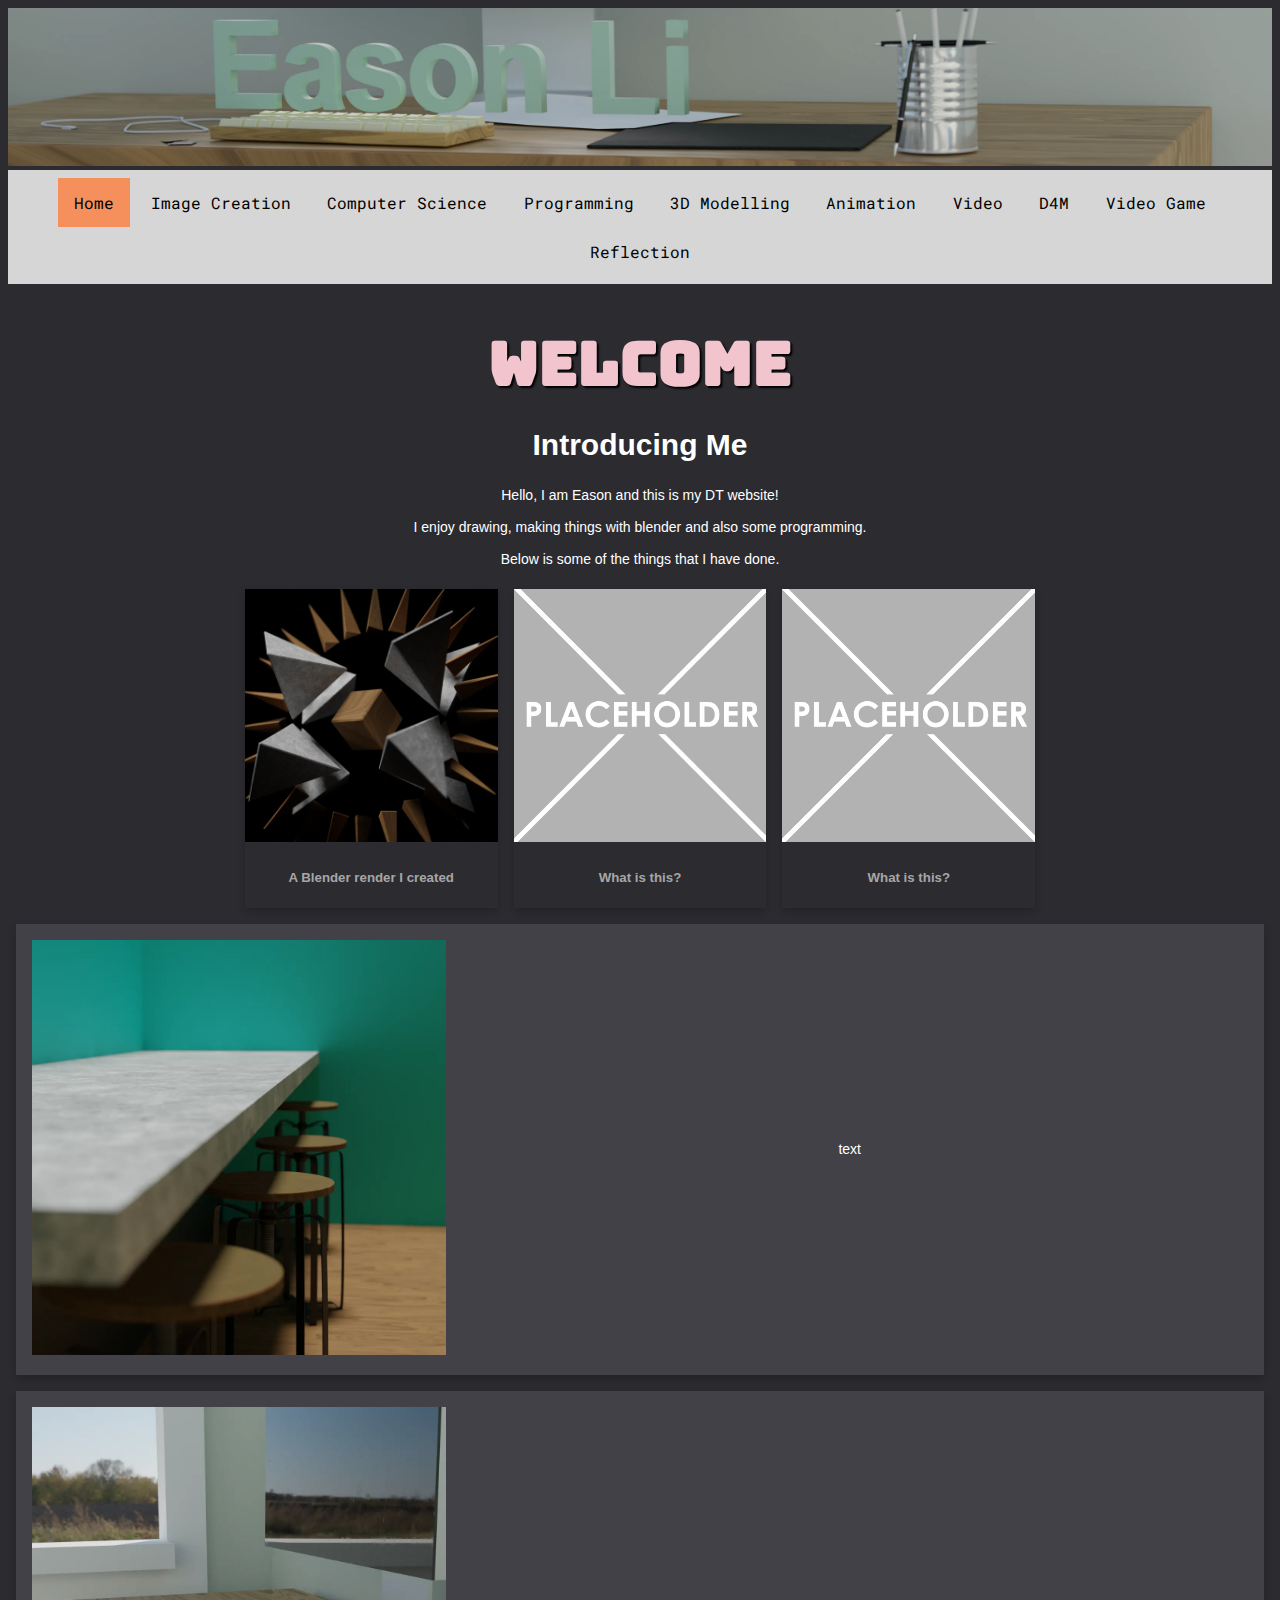
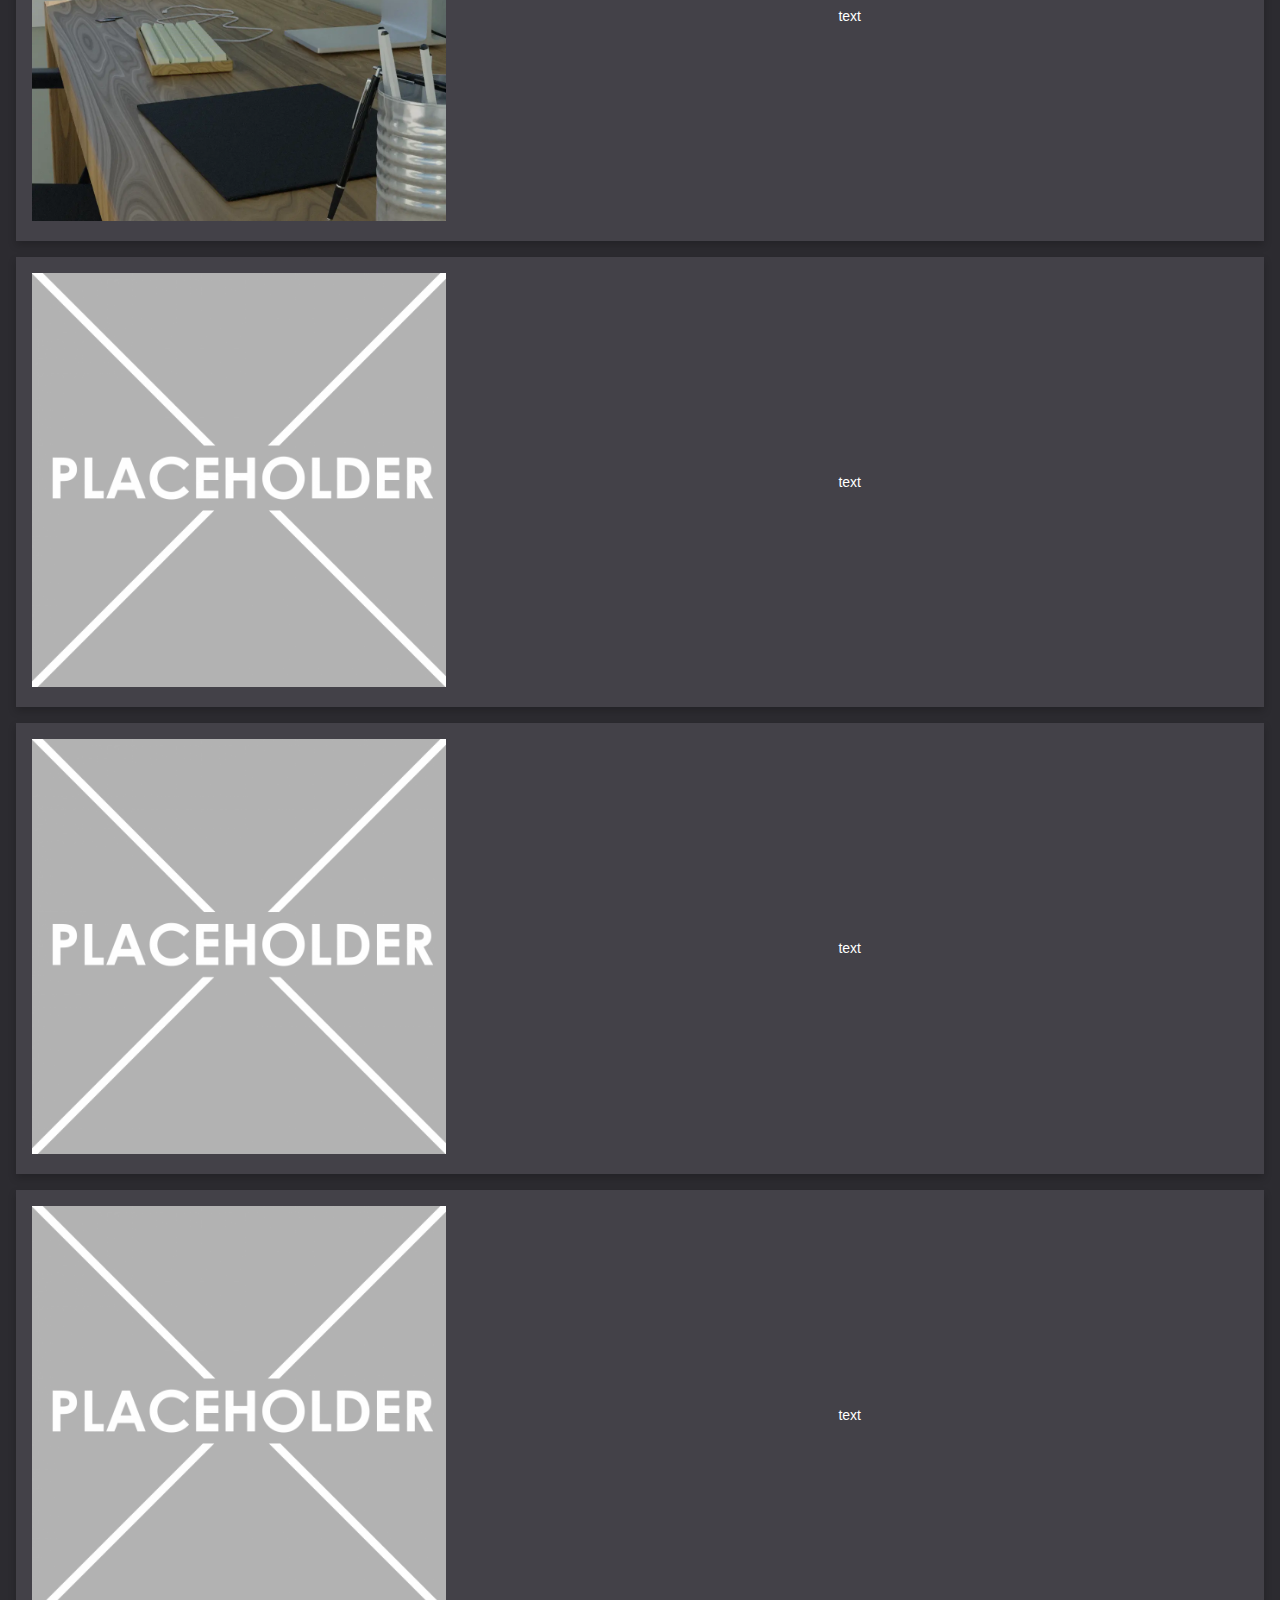
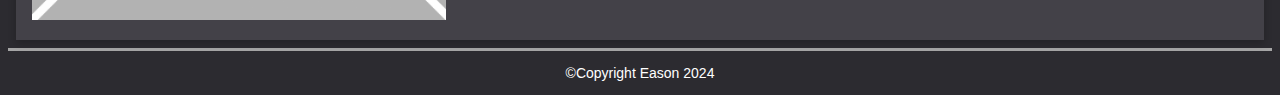
==== index.html @ d65172f3 "added images" ====
<!DOCTYPE html>
<html>
  <head>
    <meta charset="utf-8">
    <meta name="viewport" content="width=device-width">
    <title>I was told to change this on every page</title>
    <link href="css/style.css" rel="stylesheet" type="text/css" />
    <!-- The relates to the Google Font used in h1 -->
    <link href='https://fonts.googleapis.com/css?family=Bungee' rel='stylesheet'>
    <link href='https://fonts.googleapis.com/css2?family=Roboto Mono' rel='stylesheet'>
    <div class="header">
      <img src="images/index/index_header.webp" alt="Header Image">
    </div>
  </head>
  <div class="wrapper">
    <body>
      <!-- The Nav Bar goes here -->
      <nav>
        <ul>
          <li id='active'><a href="index.html">Home</a></li>
          <li><a href="imagecreation.html">Image Creation</a></li>
          <li><a href="computerscience.html">Computer Science</a></li>
          <li><a href="programming.html">Programming</a></li>
          <li><a href="3dmodelling.html">3D Modelling</a></li>
          <li><a href="animation.html">Animation</a></li>
          <li><a href="videoaudio.html">Video</a></li>
          <li><a href="designformanufacturing.html">D4M</a></li>
          <li><a href="videogame.html">Video Game</a></li>
          <li><a href="reflection.html">Reflection</a></li>
        </ul>
    </nav>
    <main>
      <!-- page heading- add name here! -->
      <h1>Welcome</h1>
      <h2>Introducing Me</h2>
      <!-- now the Information text box-->
      <div class=information>
        <p>
            Hello, I am Eason and this is my DT website! 
            <br><br>
            I enjoy drawing, making things with blender and also some programming.
          <br><br>
          Below is some of the things that I have done.
        </p>  
      </div>   
      
      <!-- the 3 pictures below the text -->
      
      <div class='container'>
        <div class='item'>
          <a href="images/index/display3.webp" target="_blank">
            <img src="images/index/display3.webp" alt="A blender render of some triangles of wood" >
          </a>
          <div class='item-info'>
            <h5>A Blender render I created</h5>
          </div>       
        </div> 

        <div class='item'>
          <a href="images/placeholder.png" target="_blank">
            <img src="images/placeholder.png" alt="change me" >
          </a>
          <div class='item-info'>
            <h5>What is this?</h5>
          </div>       
        </div> 

        <div class='item'>
          <a href="images/placeholder.png" target="_blank">
            <img src="images/placeholder.png" alt="change me" >
          </a>
          <div class='item-info'>
            <h5>What is this?</h5>
          </div>       
        </div> 
      </div>
      
      <!-- the large rectangle things with pictures yea -->
      
      <div class='container-home'>
        <div class='item-home'>
          <div class='image-home'>
            <a href="images/index/display1.webp" target="_blank">
              <img src="images/index/display1.webp" alt="change me" >
            </a>
          </div>
          <div class='text-home'>
            <p>text</p>
          </div>
        </div> 

        <div class='item-home'>
          <div>
            <a href="images/index/display2.webp" target="_blank">
              <img src="images/index/display2.webp" alt="change me" >
            </a>
          </div>
          <div class='text-home'>
            <p>text</p>
          </div>
        </div> 

        <div class='item-home'>
          <div>
            <a href="images/placeholder.png" target="_blank">
              <img src="images/placeholder.png" alt="change me" >
            </a>
          </div>
          <div class='text-home'>
            <p>text</p>
          </div>
        </div> 

        <div class='item-home'>
          <div>
            <a href="images/placeholder.png" target="_blank">
              <img src="images/placeholder.png" alt="change me" >
            </a>
          </div>
          <div class='text-home'>
            <p>text</p>
          </div>
        </div> 

        <div class='item-home'>
          <div>
            <a href="images/placeholder.png" target="_blank">
              <img src="images/placeholder.png" alt="change me" >
            </a>
          </div>
          <div class='text-home'>
            <p>text</p>
          </div>
        </div> 

      </div>
    </main>  
    <footer>
      <p>&#169;Copyright Eason 2024</p>
    </footer>
  </body>
</html>
---- css/style.css ----
/* global styling*/
html {
  font-family: roboto, Helvetica, sans-serif;
  margin: 0rem 0rem;
  background-color: #2C2B30;
}

/* Banner image*/
.header {
  width: 100%;
  background-size: cover;
  max-width: 150rem;
  margin-left: auto;
  margin-right: auto;
}

.header img {
  width: 100%;
}

/*the navbar styling goes here*/
/* nav bar */
nav ul {
  list-style-type: none;
  margin: 0;
  padding: 0.5rem;
  overflow: hidden;
  background: #D6D6D6;
  text-align: center;
}
nav {
  position: sticky;
  top: 0;
}

/* how the list of pages sits */
nav ul li {
  display: inline-block;
  font-size: 1rem;
  font-family: roboto mono;
}

/* the nav text */
nav li a {
  display: block;
  color: black;
  text-align: center;
  padding: 14px 16px;
  text-decoration: none;
}

nav li:hover {
  background: linear-gradient(to bottom, #f58f5c, rgba(0, 0, 0, 0));
}

nav #active {
  background: #f58f5c;
}


/* Styling for the main section*/
/* This is the line between the main section and footer */
main {
  border-bottom: 3px solid;
  color: #a6a6a6;
  max-width: 80rem;
  margin-left: auto;
  margin-right: auto;
}

/* H1 uses a google font. Check out https://www.w3schools.com/howto/howto_google_fonts.asp to change - also see line 9 in your html page*/
h1 {
  color: #f2c4ce;
  font-family: 'Bungee';
  font-size: 60px;
  text-align: center;
  margin-bottom: 1rem;
  text-shadow: 2px 2px 2px #000000;;
}

h2 {
  color: white;
  font-size: 30px;
  text-align: center;
}

p {
  color: white;
  font-size: 14px;
  text-align: center;
}

/* Styling for the image container and the items inside it */
.container {
  display: flex;
  flex-wrap: wrap;
  align-items: center;
  justify-content: center;
}

.container-home {
  display: flex;
  flex-wrap: wrap;
  align-items: center;
  justify-content: center;
  margin-top: 3fr;
}

/*Items for all the screenshots and pictures of your stuff*/
.item {
  box-shadow: 0 4px 8px 0 rgba(0, 0, 0, 0.2);
  width: 20%;
  min-width: 8rem;
  margin: 0.5rem;
}

.item-info {
  padding: 0.1rem;
  text-align: center;
}

.item img {
  width: 100%;
}

.item-home {
  box-shadow: 0 4px 8px 0 rgba(0, 0, 0, 0.2);
  width: 100%;
  min-width: 8rem;
  margin: 0.5rem;
  display: grid;
  align-items: center;
  grid-template-columns: 0.5fr 1fr;
  column-gap: 5px;
  background-color: #434148;
}

.item-info-home {
  padding: 0.1rem;
  text-align: center;
}

.item-home img {
  width: 100%;
  margin: 1rem;
  max-width: 40rem;
}
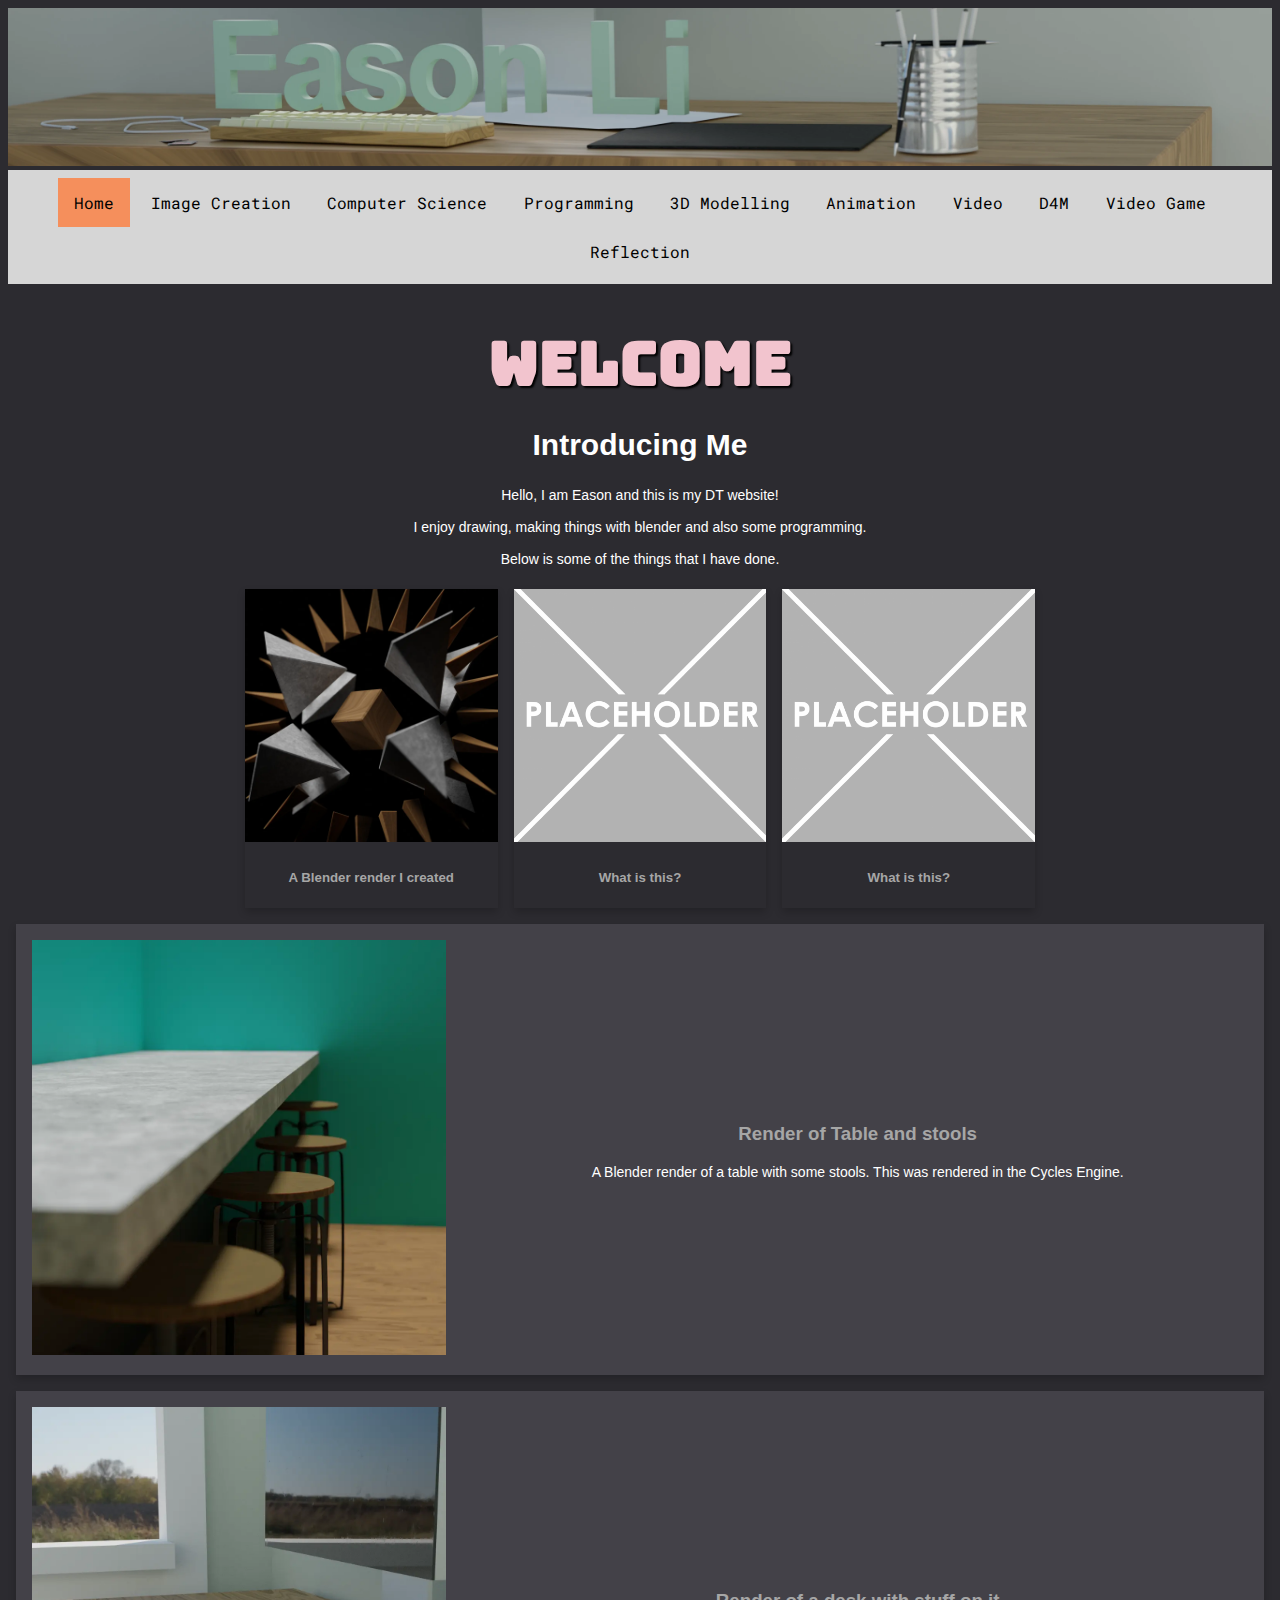
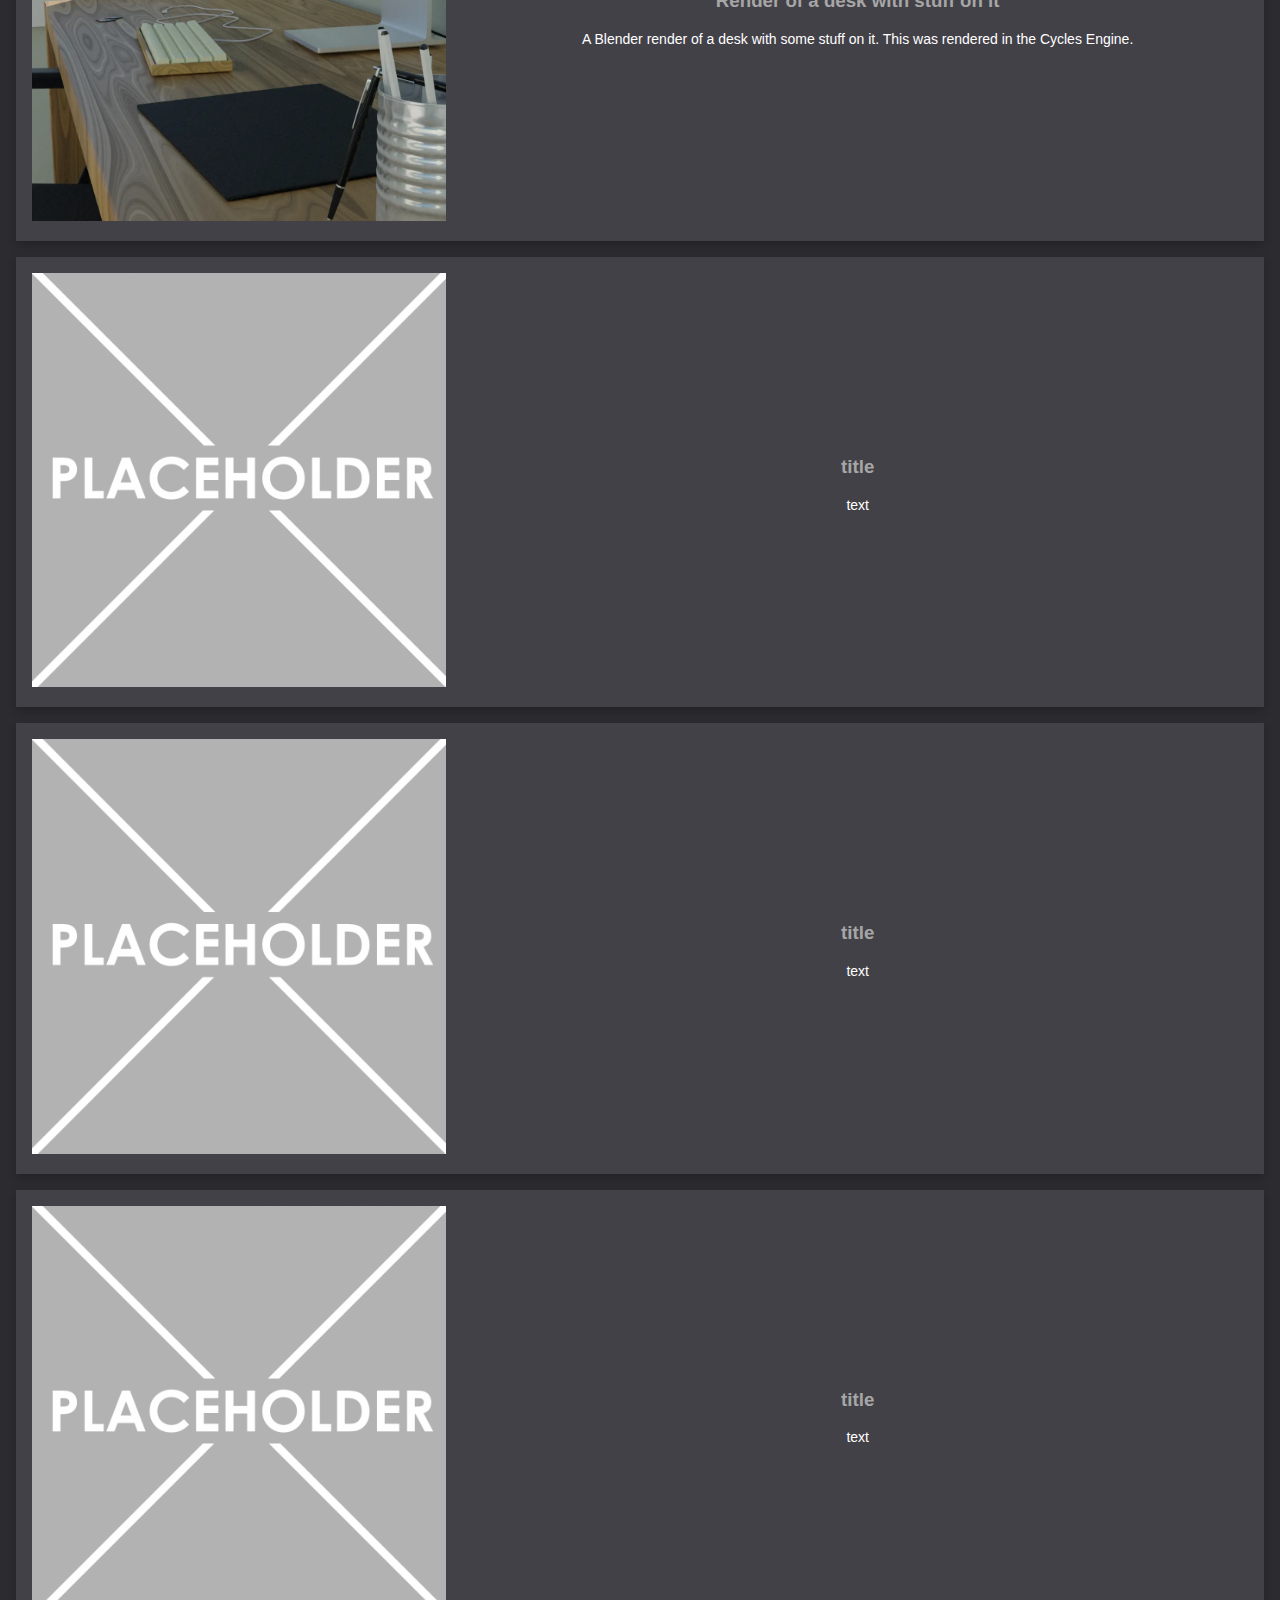
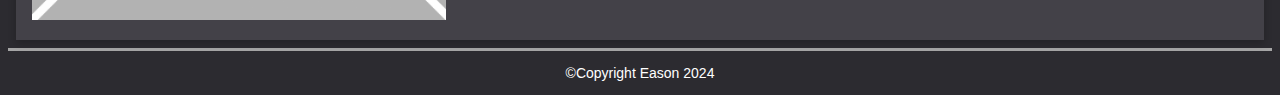
==== commit ff3a7e29: "aadded more images and formatted imagecreation.html" ====
--- a/index.html
+++ b/index.html
@@ -77,58 +77,63 @@
       
       <!-- the large rectangle things with pictures yea -->
       
-      <div class='container-home'>
-        <div class='item-home'>
-          <div class='image-home'>
+      <div class='container-wide'>
+        <div class='item-wide'>
+          <div>
             <a href="images/index/display1.webp" target="_blank">
-              <img src="images/index/display1.webp" alt="change me" >
+              <img src="images/index/display1.webp" alt="A Blender Render of a table with benches" >
             </a>
           </div>
-          <div class='text-home'>
-            <p>text</p>
+          <div class='item-wide-text'>
+            <h3>Render of Table and stools</h3>
+            <p>A Blender render of a table with some stools. This was rendered in the Cycles Engine.</p>
           </div>
         </div> 
 
-        <div class='item-home'>
+        <div class='item-wide'>
           <div>
             <a href="images/index/display2.webp" target="_blank">
               <img src="images/index/display2.webp" alt="change me" >
             </a>
           </div>
-          <div class='text-home'>
-            <p>text</p>
+          <div class='item-wide-text'>
+            <h3>Render of a desk with stuff on it</h3>
+            <p>A Blender render of a desk with some stuff on it. This was rendered in the Cycles Engine.</p>
           </div>
         </div> 
 
-        <div class='item-home'>
+        <div class='item-wide'>
           <div>
             <a href="images/placeholder.png" target="_blank">
               <img src="images/placeholder.png" alt="change me" >
             </a>
           </div>
-          <div class='text-home'>
+          <div class='item-wide-text'>
+            <h3>title</h3>
             <p>text</p>
           </div>
         </div> 
 
-        <div class='item-home'>
+        <div class='item-wide'>
           <div>
             <a href="images/placeholder.png" target="_blank">
               <img src="images/placeholder.png" alt="change me" >
             </a>
           </div>
-          <div class='text-home'>
+          <div class='item-wide-text'>
+            <h3>title</h3>
             <p>text</p>
           </div>
         </div> 
 
-        <div class='item-home'>
+        <div class='item-wide'>
           <div>
             <a href="images/placeholder.png" target="_blank">
               <img src="images/placeholder.png" alt="change me" >
             </a>
           </div>
-          <div class='text-home'>
+          <div class='item-wide-text'>
+            <h3>title</h3>
             <p>text</p>
           </div>
         </div> 
--- a/css/style.css
+++ b/css/style.css
@@ -98,7 +98,7 @@
   justify-content: center;
 }
 
-.container-home {
+.container-wide {
   display: flex;
   flex-wrap: wrap;
   align-items: center;
@@ -123,7 +123,7 @@
   width: 100%;
 }
 
-.item-home {
+.item-wide {
   box-shadow: 0 4px 8px 0 rgba(0, 0, 0, 0.2);
   width: 100%;
   min-width: 8rem;
@@ -135,12 +135,13 @@
   background-color: #434148;
 }
 
-.item-info-home {
+.item-wide-text {
   padding: 0.1rem;
+  margin-left: 1rem;
   text-align: center;
 }
 
-.item-home img {
+.item-wide img {
   width: 100%;
   margin: 1rem;
   max-width: 40rem;
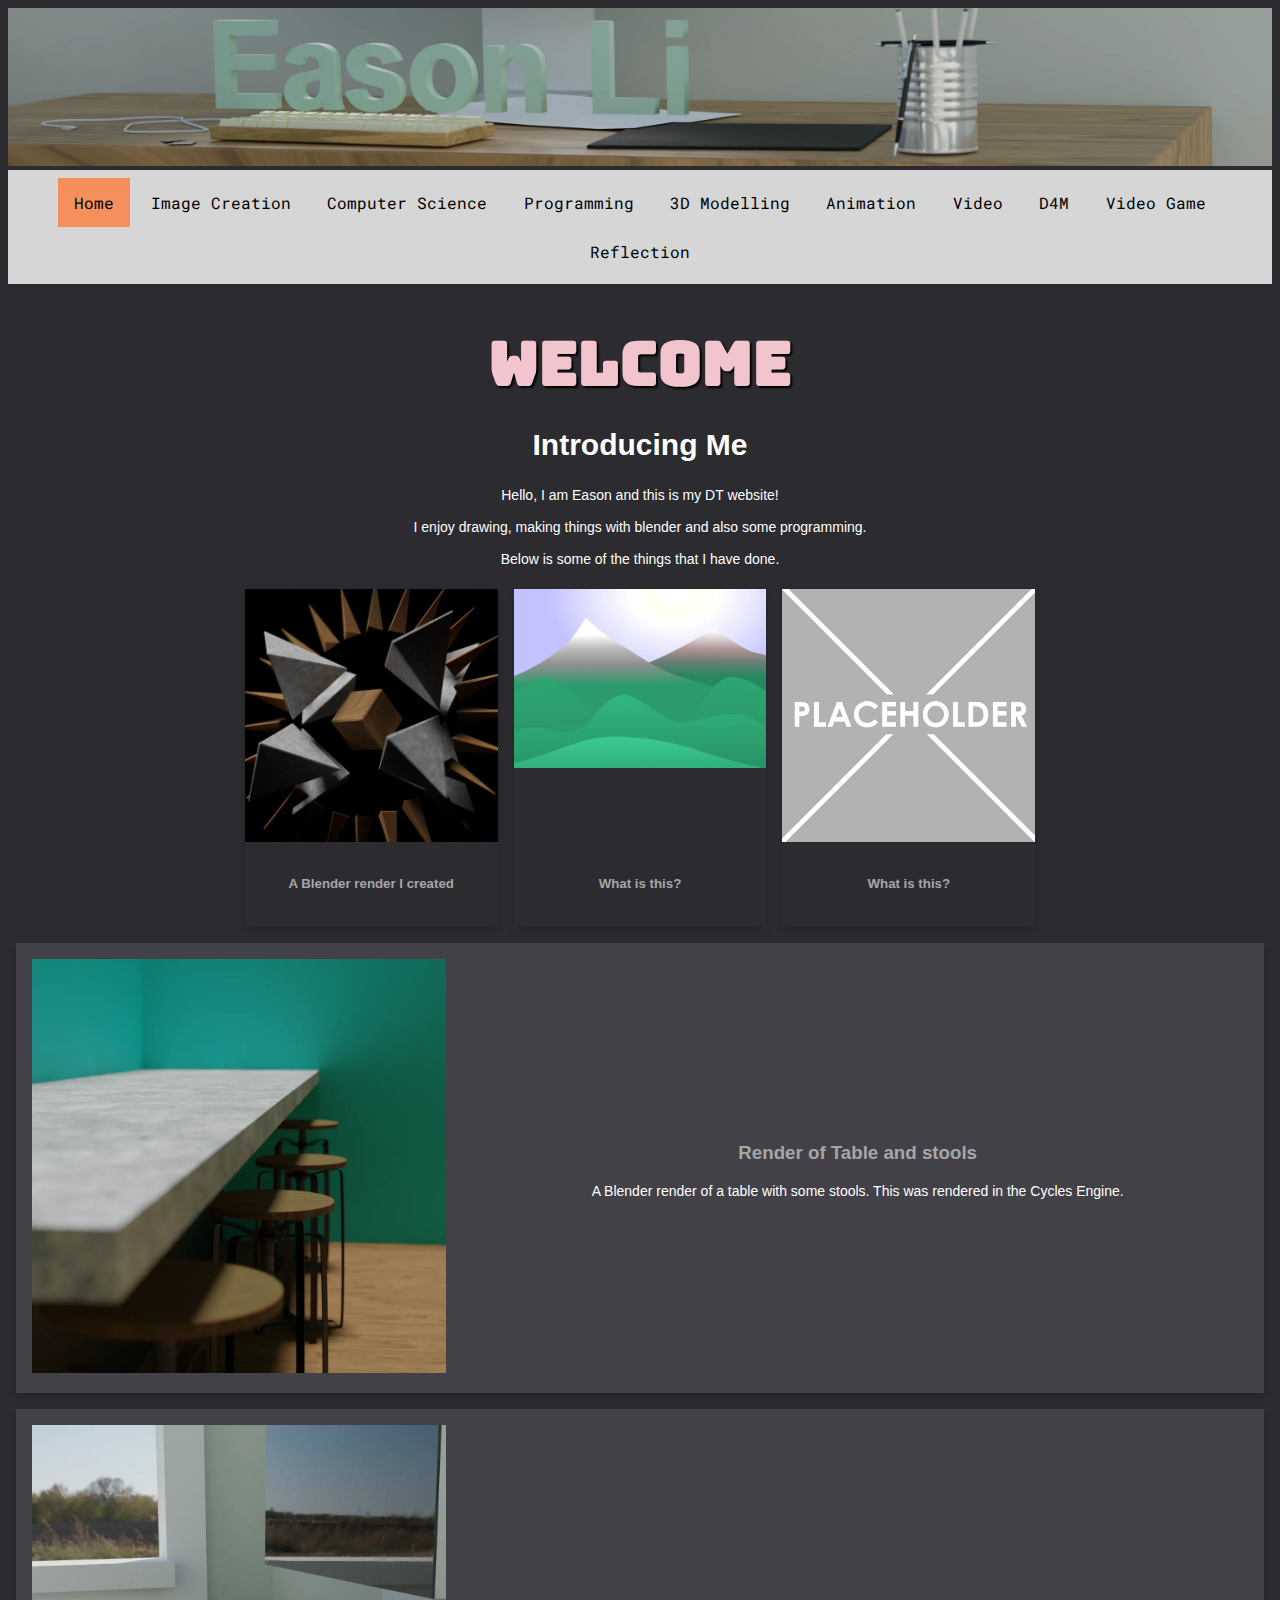
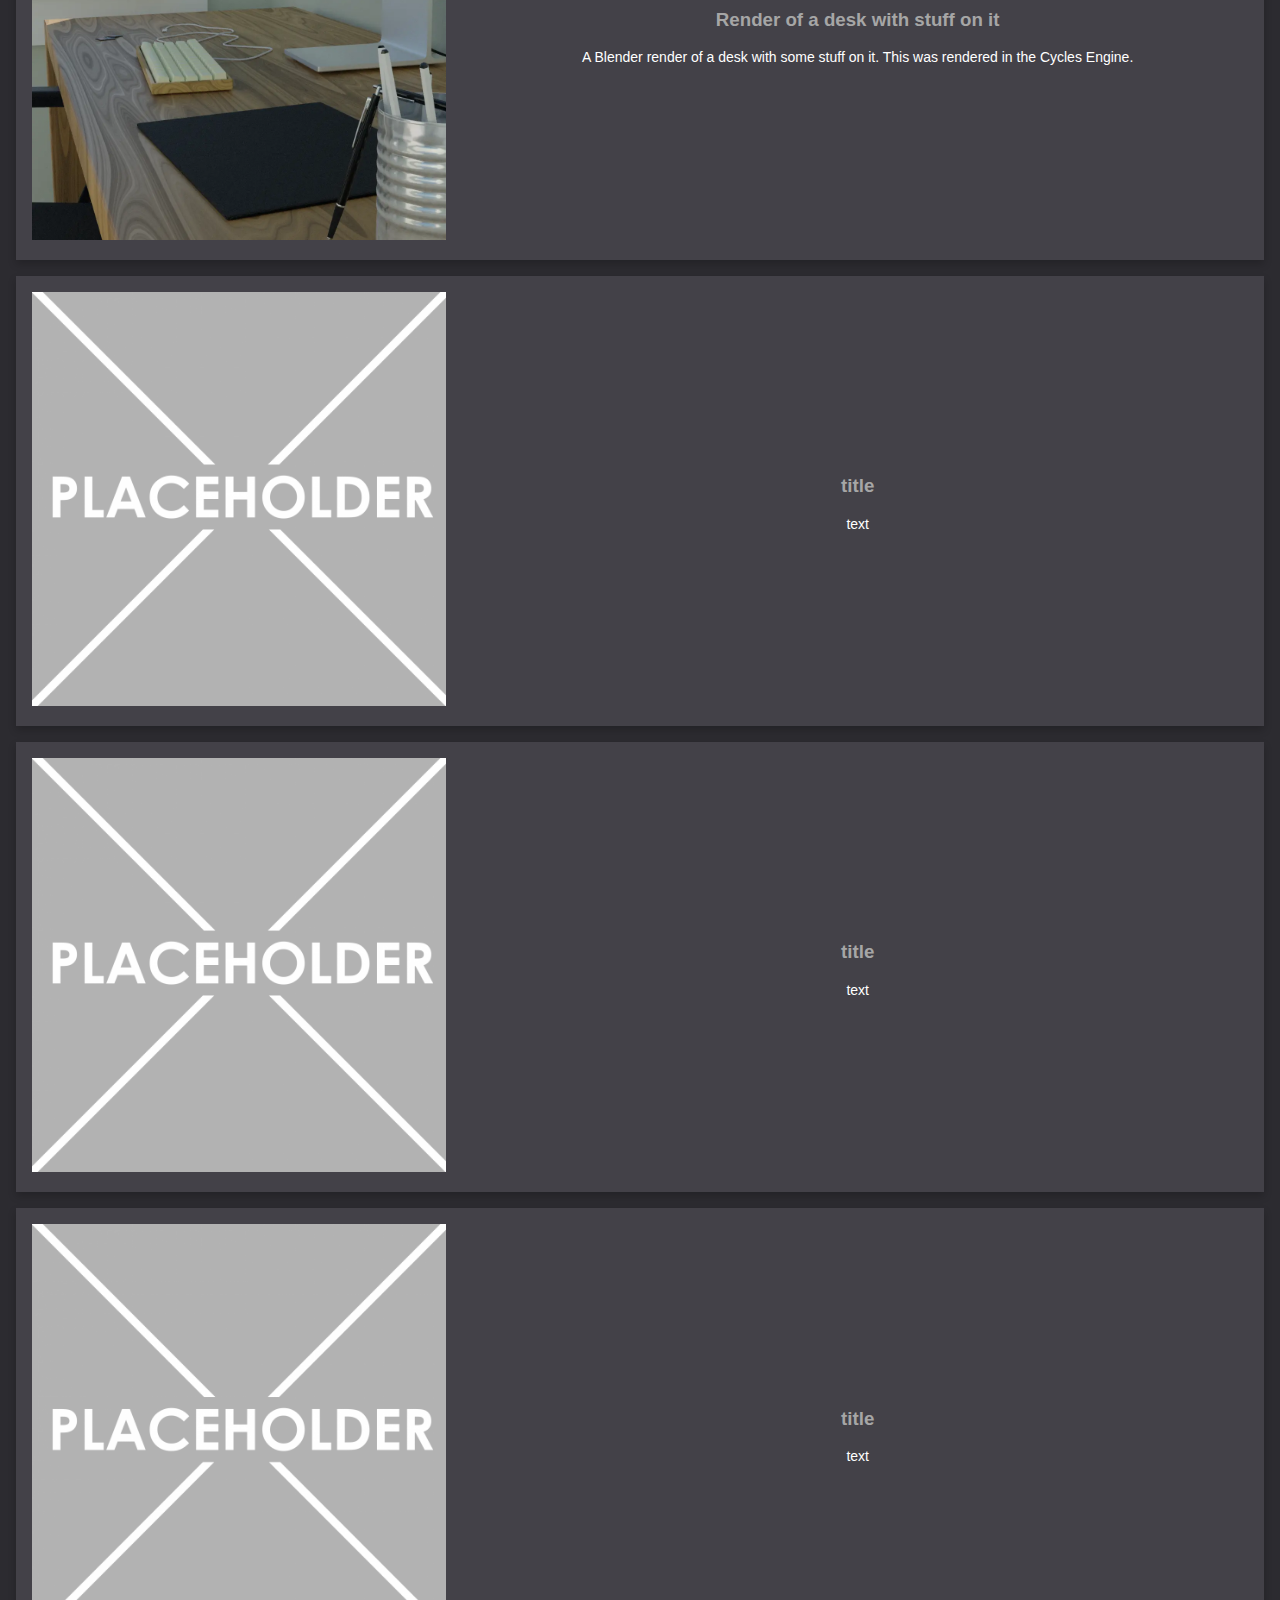
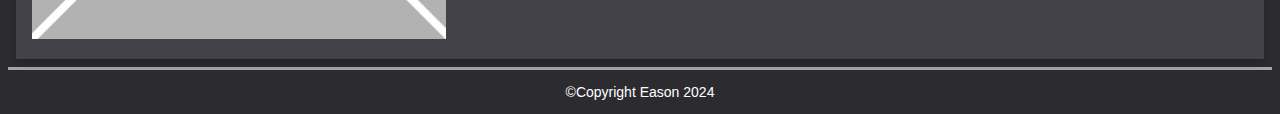
==== commit d64169d4: "finally boxes in line and not wonky" ====
--- a/index.html
+++ b/index.html
@@ -58,7 +58,7 @@
 
         <div class='item'>
           <a href="images/placeholder.png" target="_blank">
-            <img src="images/placeholder.png" alt="change me" >
+            <img src="images/imageCreation/landscape.webp" alt="change me" >
           </a>
           <div class='item-info'>
             <h5>What is this?</h5>
--- a/css/style.css
+++ b/css/style.css
@@ -94,7 +94,7 @@
 .container {
   display: flex;
   flex-wrap: wrap;
-  align-items: center;
+  align-items: top;
   justify-content: center;
 }
 
@@ -107,20 +107,25 @@
 }
 
 /*Items for all the screenshots and pictures of your stuff*/
+
 .item {
   box-shadow: 0 4px 8px 0 rgba(0, 0, 0, 0.2);
-  width: 20%;
-  min-width: 8rem;
+  max-width: 20%;
+  min-width: 12rem;
   margin: 0.5rem;
+  display: grid;
+  grid-template-rows: 3.5fr 1fr;
+  row-gap: 0.5rem;
 }
 
 .item-info {
-  padding: 0.1rem;
+  padding: 0rem;
   text-align: center;
+  text-justify: center;
 }
 
 .item img {
-  width: 100%;
+  max-width: 100%;
 }
 
 .item-wide {
@@ -145,5 +150,4 @@
   width: 100%;
   margin: 1rem;
   max-width: 40rem;
-}
-
+}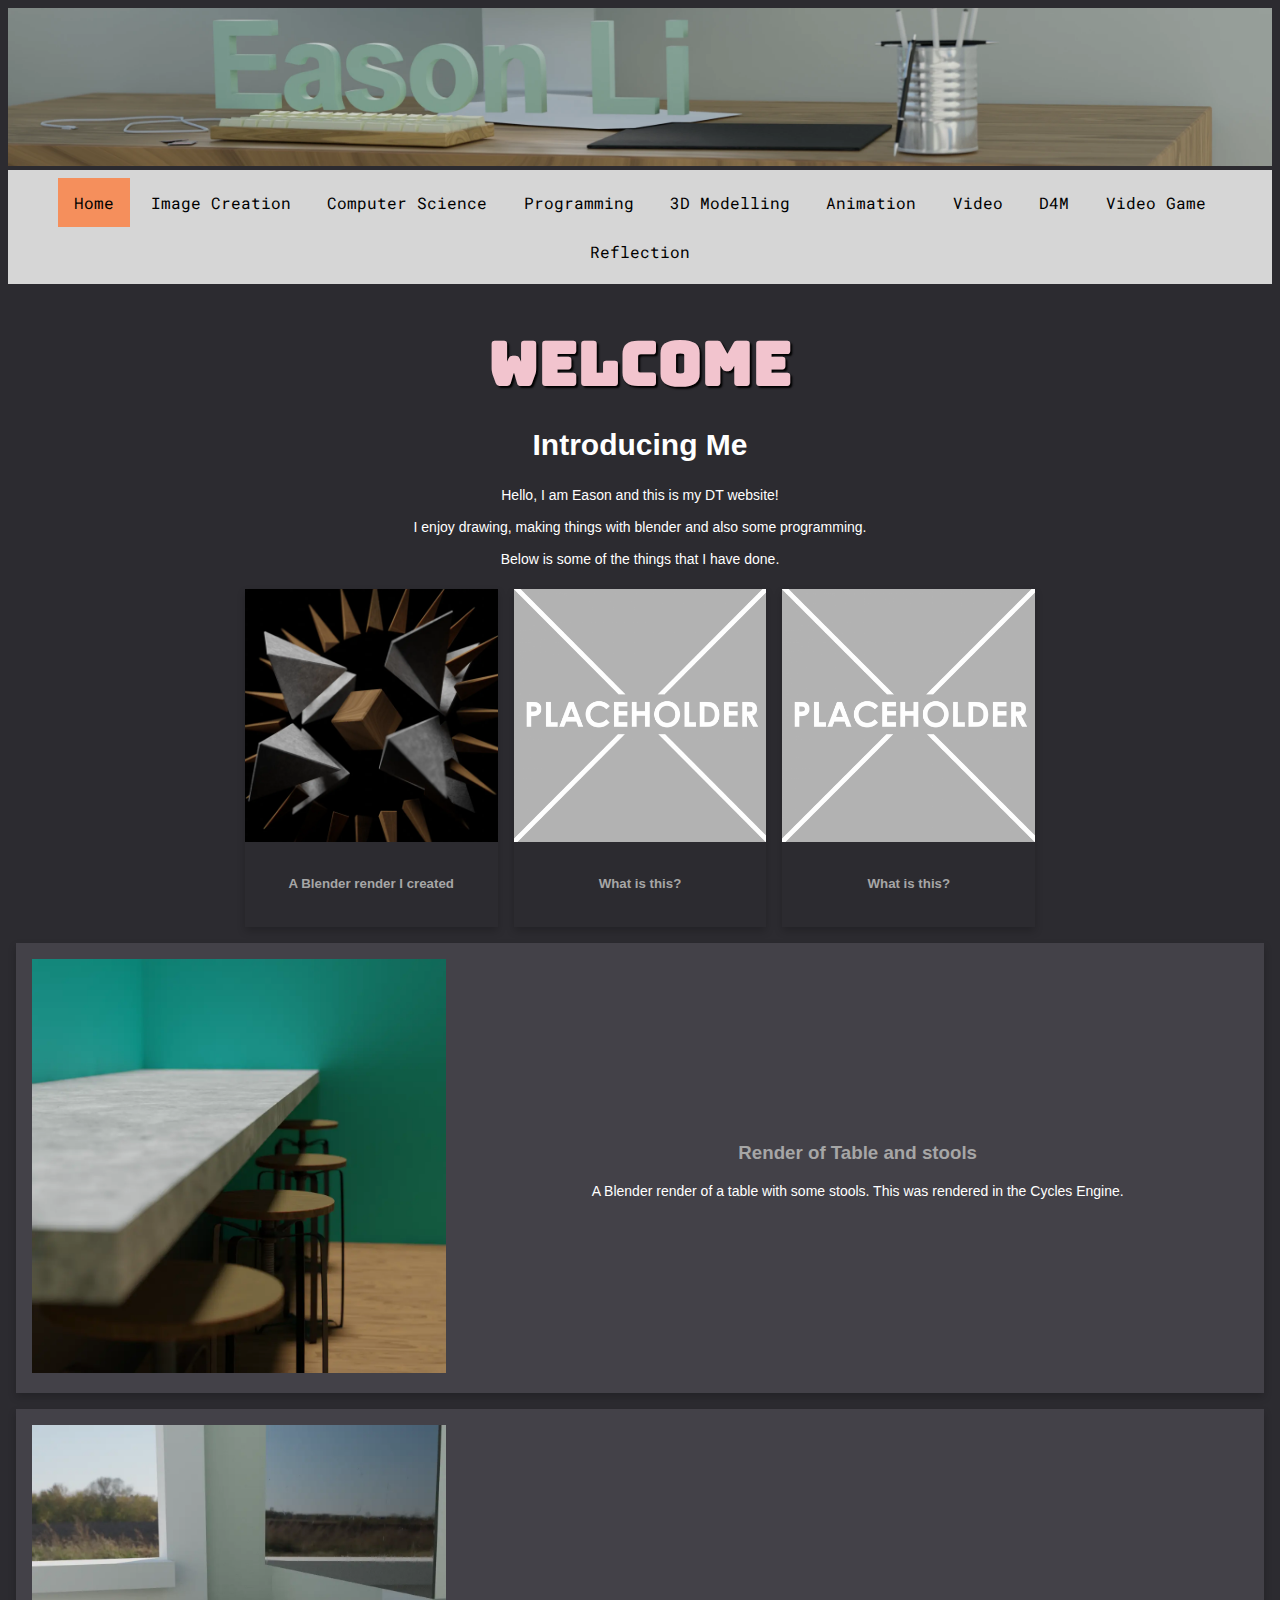
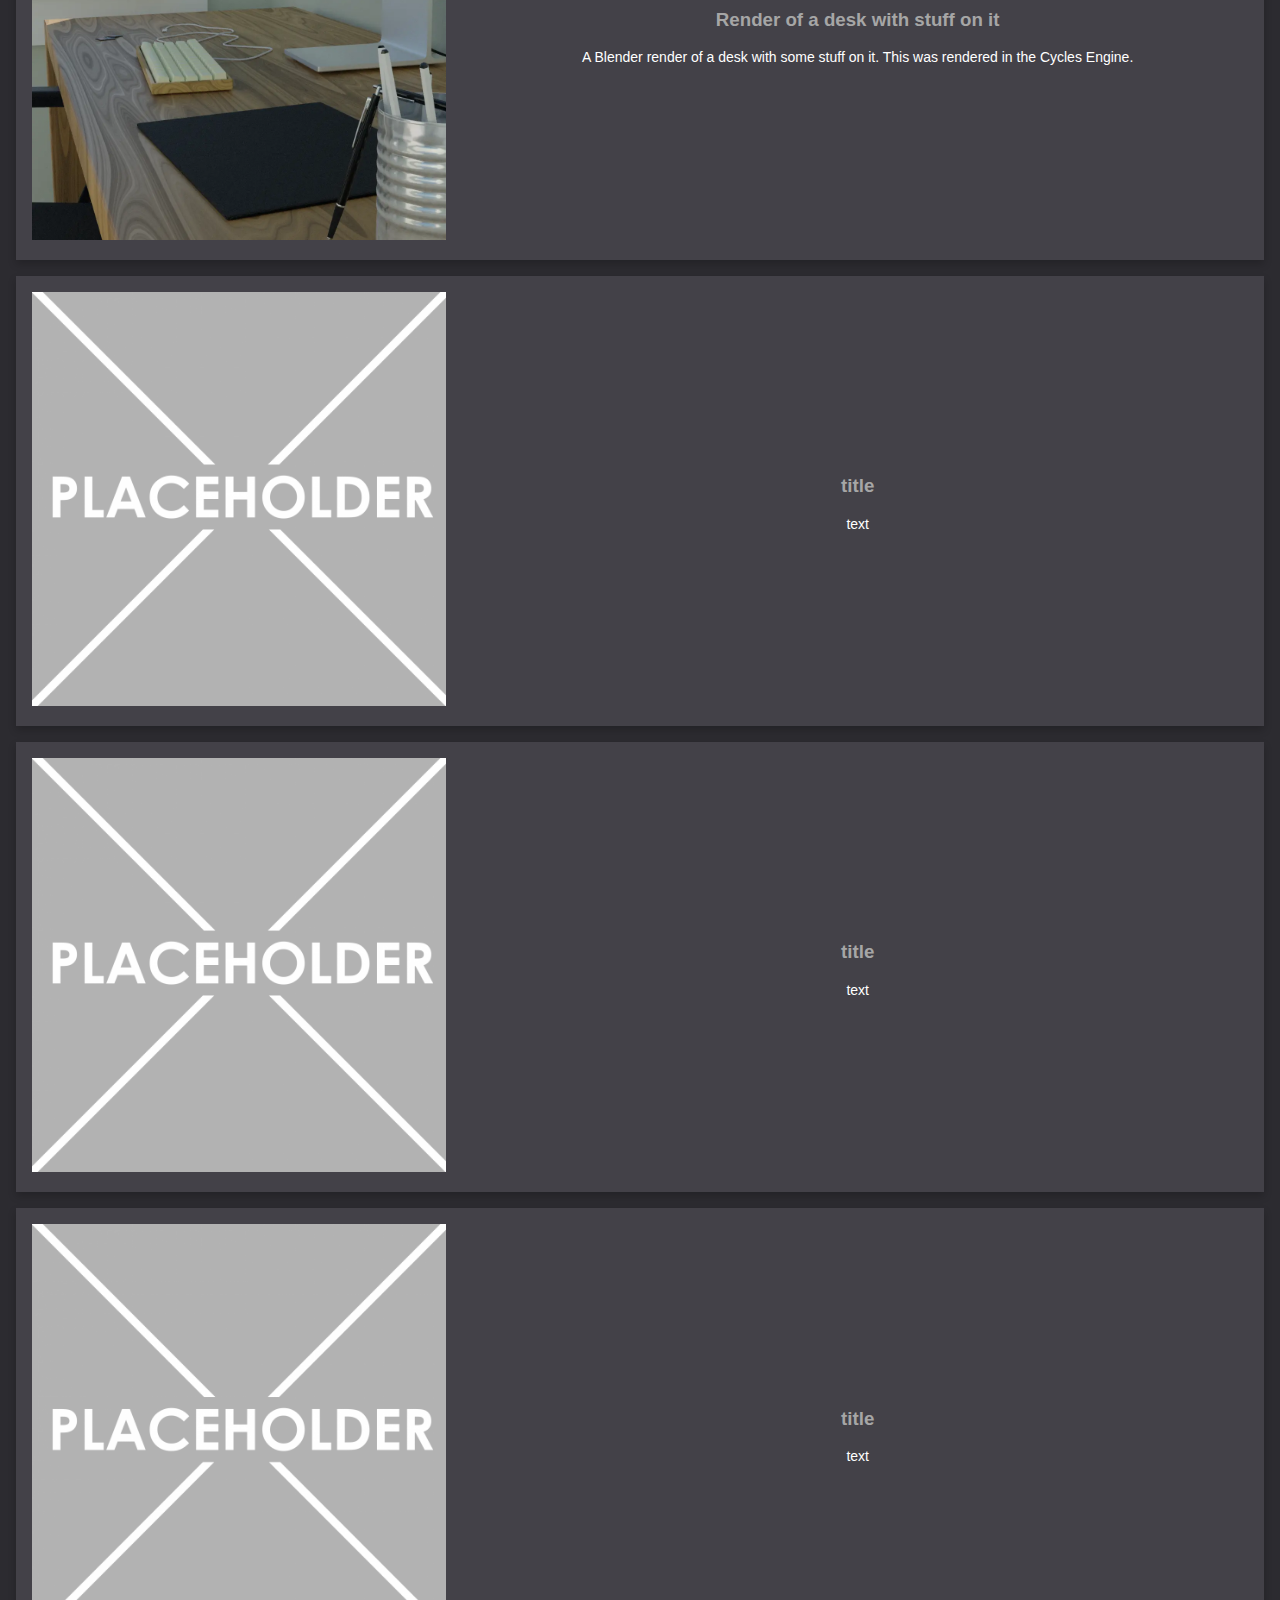
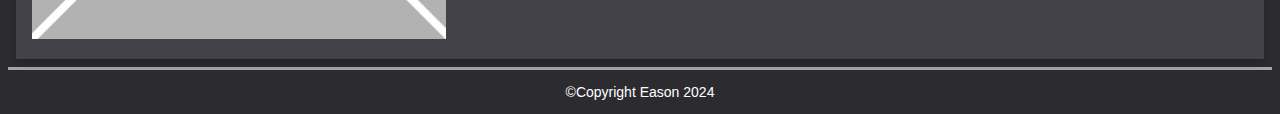
==== commit 9c761ff7: "changed some images and text" ====
--- a/index.html
+++ b/index.html
@@ -1,33 +1,35 @@
 <!DOCTYPE html>
 <html>
-  <head>
-    <meta charset="utf-8">
-    <meta name="viewport" content="width=device-width">
-    <title>I was told to change this on every page</title>
-    <link href="css/style.css" rel="stylesheet" type="text/css" />
-    <!-- The relates to the Google Font used in h1 -->
-    <link href='https://fonts.googleapis.com/css?family=Bungee' rel='stylesheet'>
-    <link href='https://fonts.googleapis.com/css2?family=Roboto Mono' rel='stylesheet'>
-    <div class="header">
-      <img src="images/index/index_header.webp" alt="Header Image">
-    </div>
-  </head>
-  <div class="wrapper">
-    <body>
-      <!-- The Nav Bar goes here -->
-      <nav>
-        <ul>
-          <li id='active'><a href="index.html">Home</a></li>
-          <li><a href="imagecreation.html">Image Creation</a></li>
-          <li><a href="computerscience.html">Computer Science</a></li>
-          <li><a href="programming.html">Programming</a></li>
-          <li><a href="3dmodelling.html">3D Modelling</a></li>
-          <li><a href="animation.html">Animation</a></li>
-          <li><a href="videoaudio.html">Video</a></li>
-          <li><a href="designformanufacturing.html">D4M</a></li>
-          <li><a href="videogame.html">Video Game</a></li>
-          <li><a href="reflection.html">Reflection</a></li>
-        </ul>
+
+<head>
+  <meta charset="utf-8">
+  <meta name="viewport" content="width=device-width">
+  <title>I was told to change this on every page</title>
+  <link href="css/style.css" rel="stylesheet" type="text/css" />
+  <!-- The relates to the Google Font used in h1 -->
+  <link href='https://fonts.googleapis.com/css?family=Bungee' rel='stylesheet'>
+  <link href='https://fonts.googleapis.com/css2?family=Roboto Mono' rel='stylesheet'>
+  <div class="header">
+    <img src="images/index/index_header.webp" alt="Header Image">
+  </div>
+</head>
+<div class="wrapper">
+
+  <body>
+    <!-- The Nav Bar goes here -->
+    <nav>
+      <ul>
+        <li id='active'><a href="index.html">Home</a></li>
+        <li><a href="imagecreation.html">Image Creation</a></li>
+        <li><a href="computerscience.html">Computer Science</a></li>
+        <li><a href="programming.html">Programming</a></li>
+        <li><a href="3dmodelling.html">3D Modelling</a></li>
+        <li><a href="animation.html">Animation</a></li>
+        <li><a href="videoaudio.html">Video</a></li>
+        <li><a href="designformanufacturing.html">D4M</a></li>
+        <li><a href="videogame.html">Video Game</a></li>
+        <li><a href="reflection.html">Reflection</a></li>
+      </ul>
     </nav>
     <main>
       <!-- page heading- add name here! -->
@@ -36,112 +38,113 @@
       <!-- now the Information text box-->
       <div class=information>
         <p>
-            Hello, I am Eason and this is my DT website! 
-            <br><br>
-            I enjoy drawing, making things with blender and also some programming.
+          Hello, I am Eason and this is my DT website!
+          <br><br>
+          I enjoy drawing, making things with blender and also some programming.
           <br><br>
           Below is some of the things that I have done.
-        </p>  
-      </div>   
-      
+        </p>
+      </div>
+
       <!-- the 3 pictures below the text -->
-      
+
       <div class='container'>
         <div class='item'>
           <a href="images/index/display3.webp" target="_blank">
-            <img src="images/index/display3.webp" alt="A blender render of some triangles of wood" >
+            <img src="images/index/display3.webp" alt="A blender render of some triangles of wood">
           </a>
           <div class='item-info'>
             <h5>A Blender render I created</h5>
-          </div>       
-        </div> 
+          </div>
+        </div>
 
         <div class='item'>
           <a href="images/placeholder.png" target="_blank">
-            <img src="images/imageCreation/landscape.webp" alt="change me" >
+            <img src="images/placeholder.png" alt="change me">
           </a>
           <div class='item-info'>
             <h5>What is this?</h5>
-          </div>       
-        </div> 
+          </div>
+        </div>
 
         <div class='item'>
           <a href="images/placeholder.png" target="_blank">
-            <img src="images/placeholder.png" alt="change me" >
+            <img src="images/placeholder.png" alt="change me">
           </a>
           <div class='item-info'>
             <h5>What is this?</h5>
-          </div>       
-        </div> 
+          </div>
+        </div>
       </div>
-      
+
       <!-- the large rectangle things with pictures yea -->
-      
+
       <div class='container-wide'>
         <div class='item-wide'>
           <div>
             <a href="images/index/display1.webp" target="_blank">
-              <img src="images/index/display1.webp" alt="A Blender Render of a table with benches" >
+              <img src="images/index/display1.webp" alt="A Blender Render of a table with benches">
             </a>
           </div>
           <div class='item-wide-text'>
             <h3>Render of Table and stools</h3>
             <p>A Blender render of a table with some stools. This was rendered in the Cycles Engine.</p>
           </div>
-        </div> 
+        </div>
 
         <div class='item-wide'>
           <div>
             <a href="images/index/display2.webp" target="_blank">
-              <img src="images/index/display2.webp" alt="change me" >
+              <img src="images/index/display2.webp" alt="change me">
             </a>
           </div>
           <div class='item-wide-text'>
             <h3>Render of a desk with stuff on it</h3>
             <p>A Blender render of a desk with some stuff on it. This was rendered in the Cycles Engine.</p>
           </div>
-        </div> 
+        </div>
 
         <div class='item-wide'>
           <div>
             <a href="images/placeholder.png" target="_blank">
-              <img src="images/placeholder.png" alt="change me" >
+              <img src="images/placeholder.png" alt="change me">
             </a>
           </div>
           <div class='item-wide-text'>
             <h3>title</h3>
             <p>text</p>
           </div>
-        </div> 
+        </div>
 
         <div class='item-wide'>
           <div>
             <a href="images/placeholder.png" target="_blank">
-              <img src="images/placeholder.png" alt="change me" >
+              <img src="images/placeholder.png" alt="change me">
             </a>
           </div>
           <div class='item-wide-text'>
             <h3>title</h3>
             <p>text</p>
           </div>
-        </div> 
+        </div>
 
         <div class='item-wide'>
           <div>
             <a href="images/placeholder.png" target="_blank">
-              <img src="images/placeholder.png" alt="change me" >
+              <img src="images/placeholder.png" alt="change me">
             </a>
           </div>
           <div class='item-wide-text'>
             <h3>title</h3>
             <p>text</p>
           </div>
-        </div> 
+        </div>
 
       </div>
-    </main>  
+    </main>
     <footer>
       <p>&#169;Copyright Eason 2024</p>
     </footer>
   </body>
+
 </html>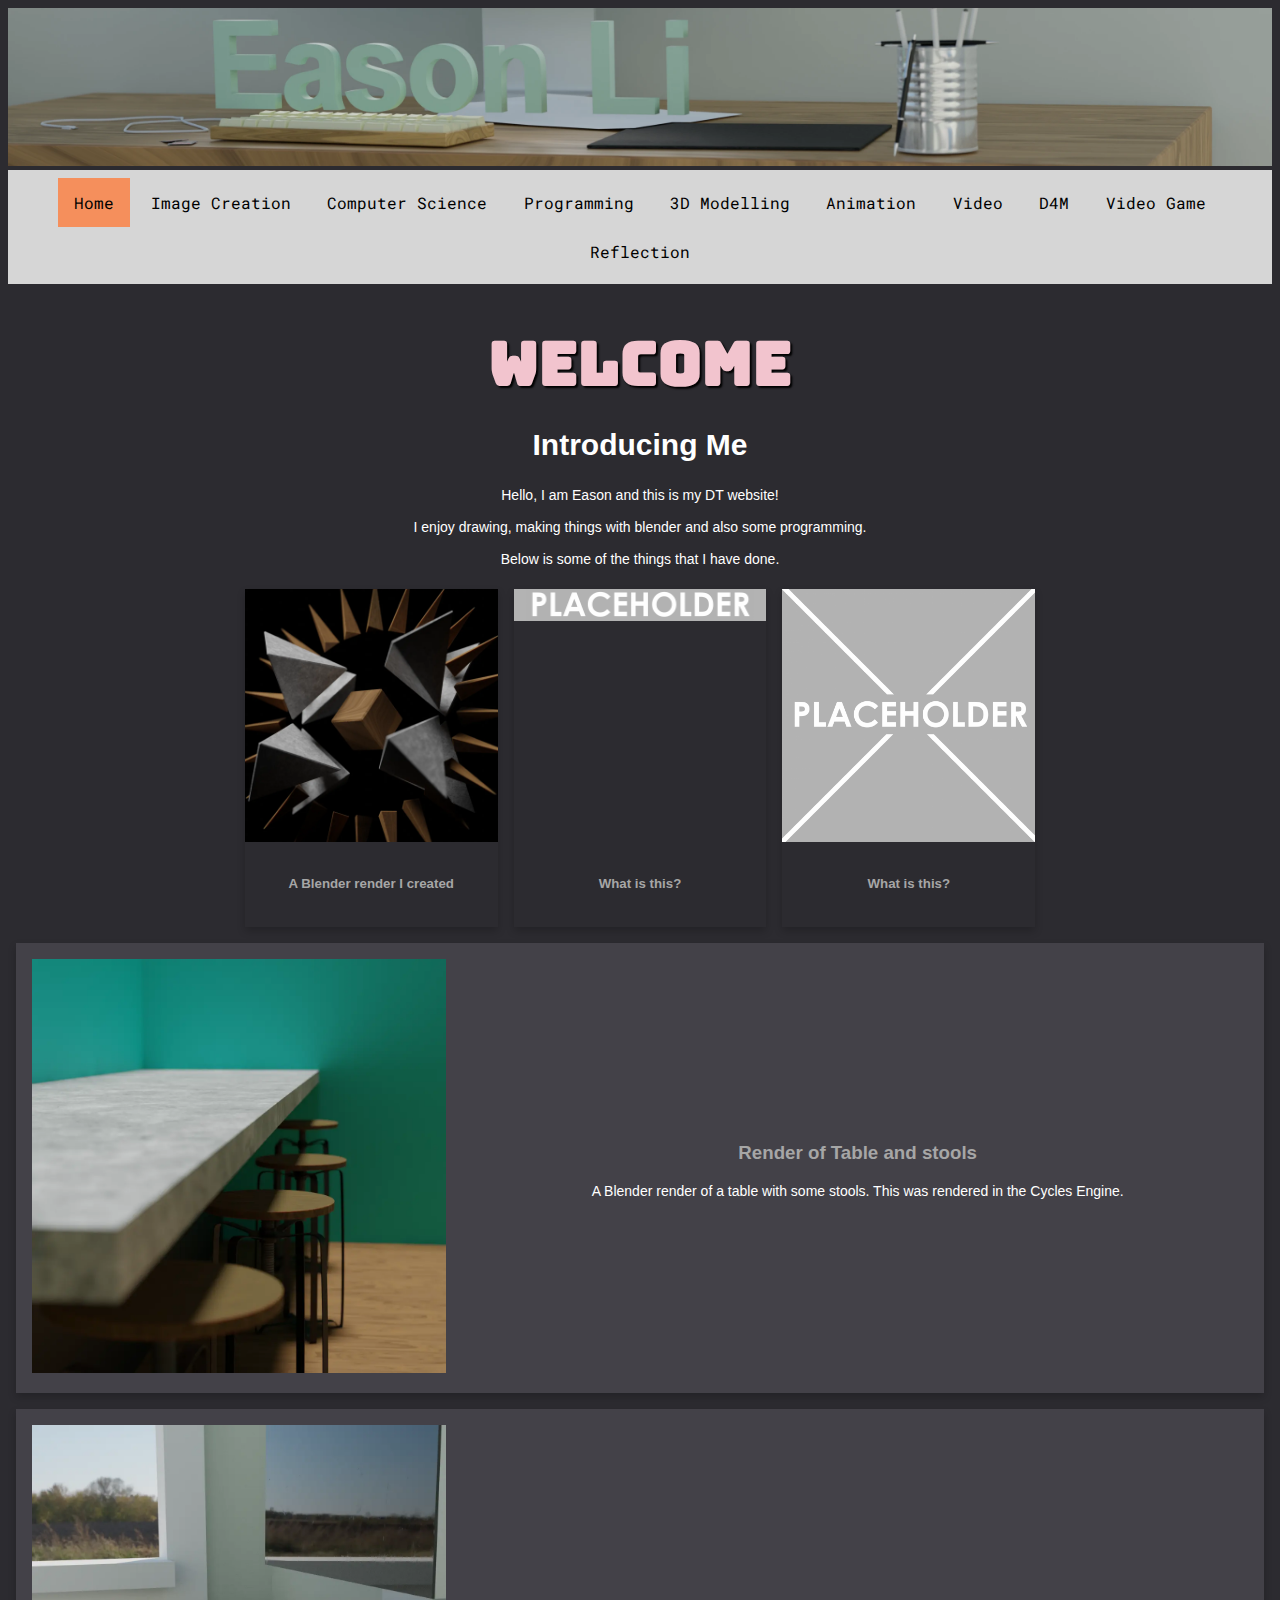
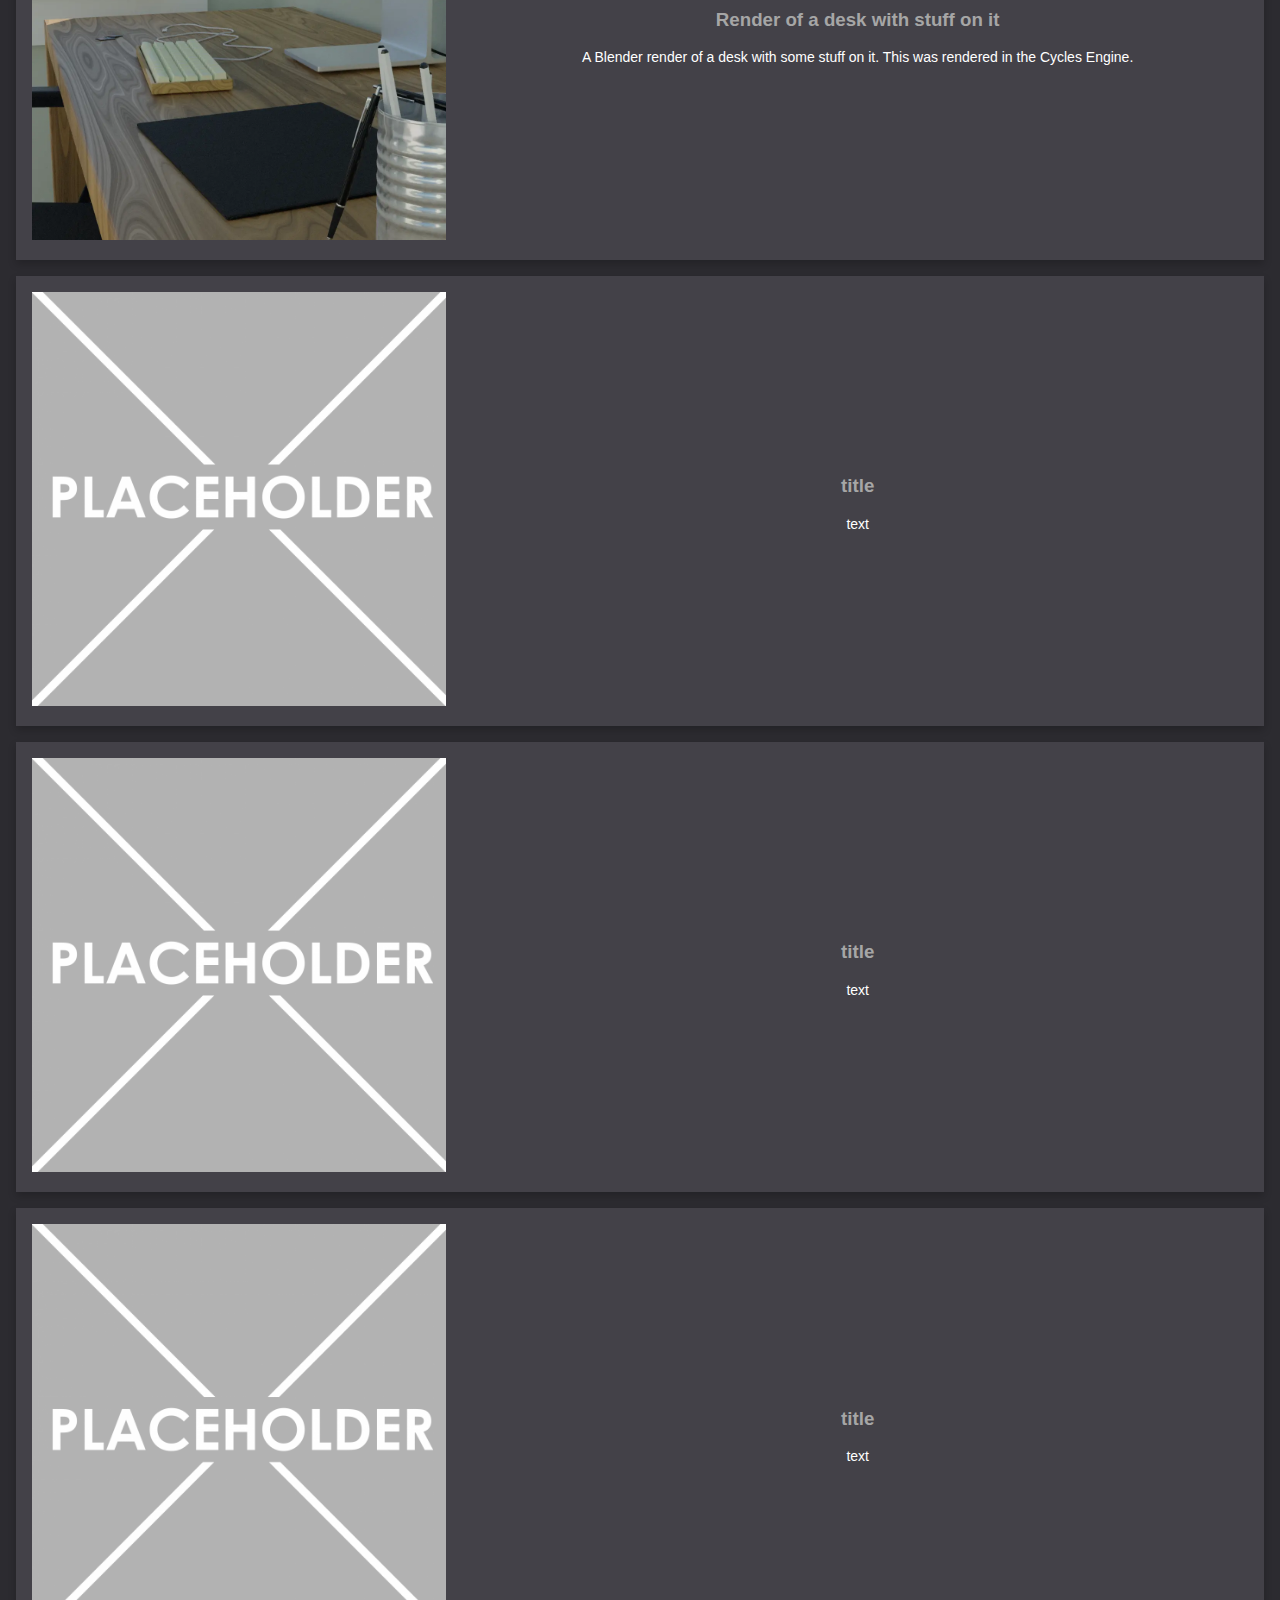
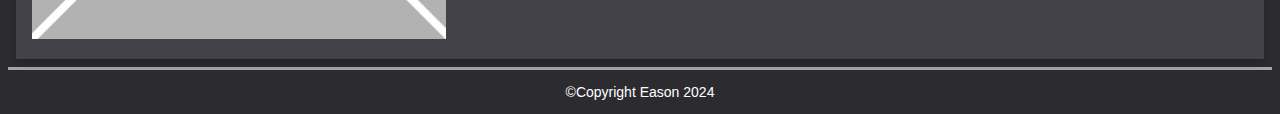
==== commit 2ca3dfcd: "changed imagecreation header to raster image" ====
--- a/index.html
+++ b/index.html
@@ -59,8 +59,8 @@
         </div>
 
         <div class='item'>
-          <a href="images/placeholder.png" target="_blank">
-            <img src="images/placeholder.png" alt="change me">
+          <a href="images/DTportfolio_header.png" target="_blank">
+            <img src="images/DTportfolio_header.png" alt="change me">
           </a>
           <div class='item-info'>
             <h5>What is this?</h5>
--- a/css/style.css
+++ b/css/style.css
@@ -1,3 +1,11 @@
+@font-face {
+  font-family: "DIN Alternative";
+  src: local("fonts/DINAlternative-Bold.woff") format("woff");
+  font-weight: normal;
+  font-style: normal;
+  font-display: swap; 
+}
+
 /* global styling*/
 html {
   font-family: roboto, Helvetica, sans-serif;
@@ -68,7 +76,6 @@
   margin-right: auto;
 }
 
-/* H1 uses a google font. Check out https://www.w3schools.com/howto/howto_google_fonts.asp to change - also see line 9 in your html page*/
 h1 {
   color: #f2c4ce;
   font-family: 'Bungee';
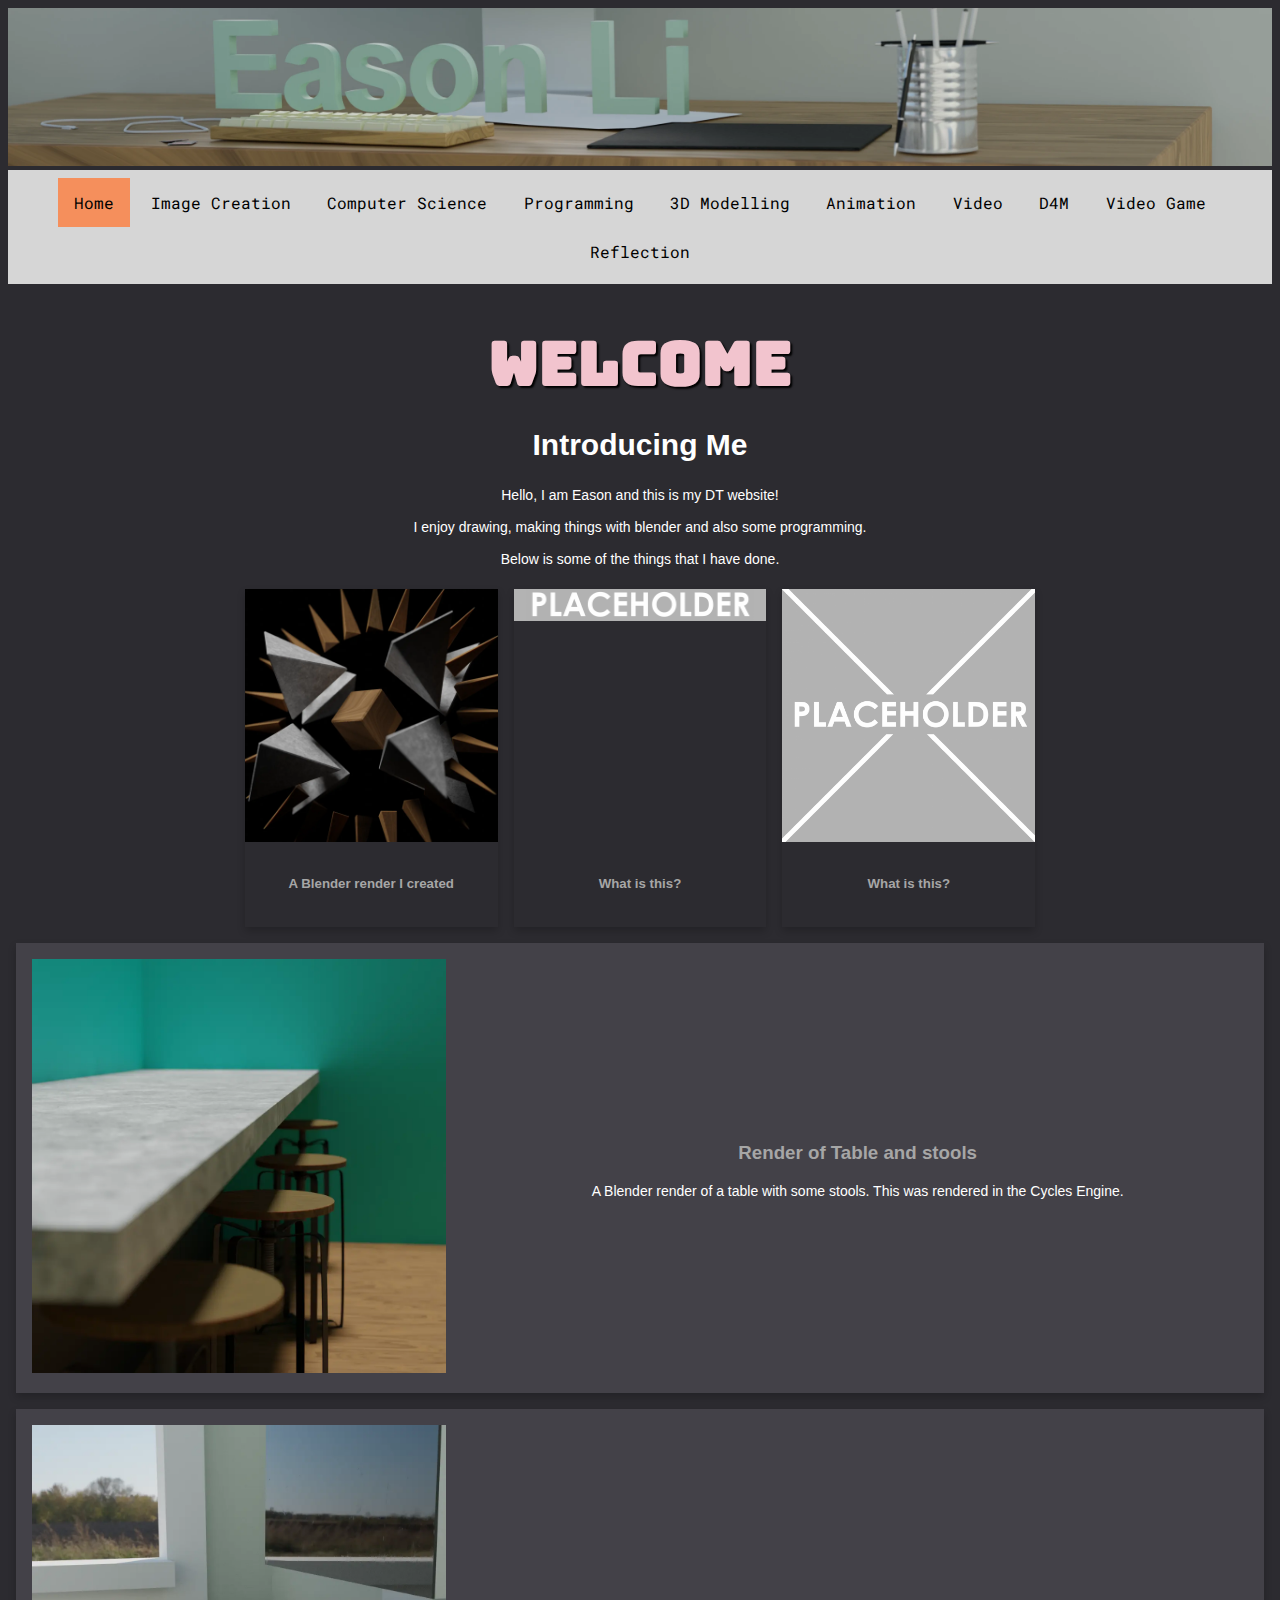
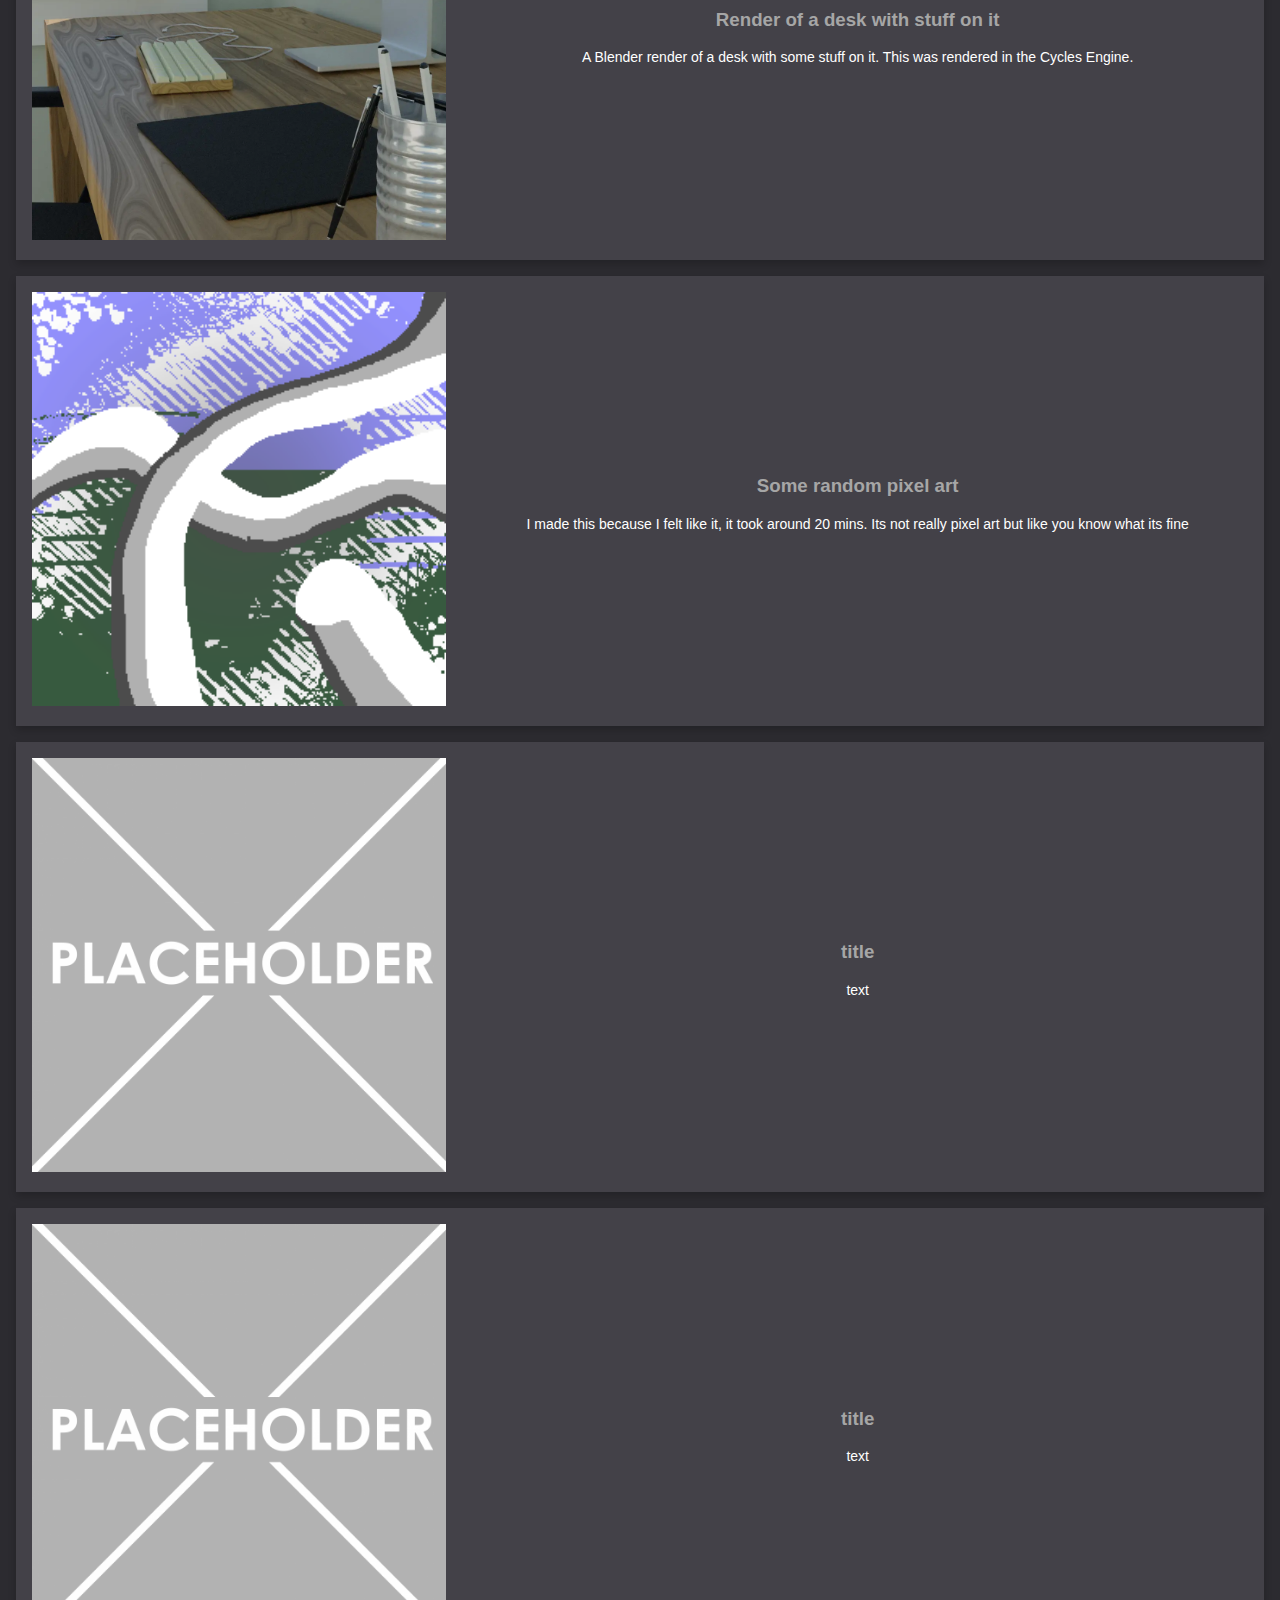
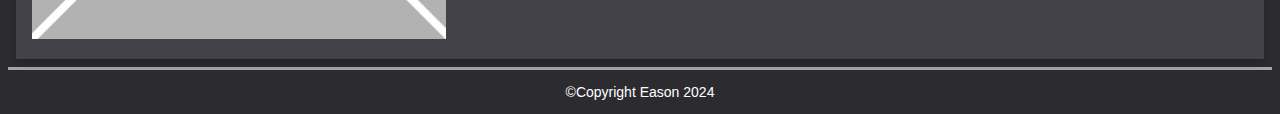
==== commit f0151d81: "added new images" ====
--- a/index.html
+++ b/index.html
@@ -106,13 +106,13 @@
 
         <div class='item-wide'>
           <div>
-            <a href="images/placeholder.png" target="_blank">
-              <img src="images/placeholder.png" alt="change me">
+            <a href="images/index/pixels.png" target="_blank">
+              <img src="images/index/pixels.png" alt="Pixel art of blue and brown background with monochrmatic objects">
             </a>
           </div>
           <div class='item-wide-text'>
-            <h3>title</h3>
-            <p>text</p>
+            <h3>Some random pixel art</h3>
+            <p>I made this because I felt like it, it took around 20 mins. Its not really pixel art but like you know what its fine</p>
           </div>
         </div>
 
--- a/css/style.css
+++ b/css/style.css
@@ -118,7 +118,7 @@
 .item {
   box-shadow: 0 4px 8px 0 rgba(0, 0, 0, 0.2);
   max-width: 20%;
-  min-width: 12rem;
+  min-width: 15rem;
   margin: 0.5rem;
   display: grid;
   grid-template-rows: 3.5fr 1fr;
@@ -129,10 +129,15 @@
   padding: 0rem;
   text-align: center;
   text-justify: center;
+  max-width: 100%;
 }
 
 .item img {
   max-width: 100%;
+}
+
+.item code {
+  padding: 1rem;
 }
 
 .item-wide {
@@ -157,4 +162,10 @@
   width: 100%;
   margin: 1rem;
   max-width: 40rem;
+}
+
+.link {
+   color:aqua;
+   text-decoration: none; 
+   background-color: none;
 }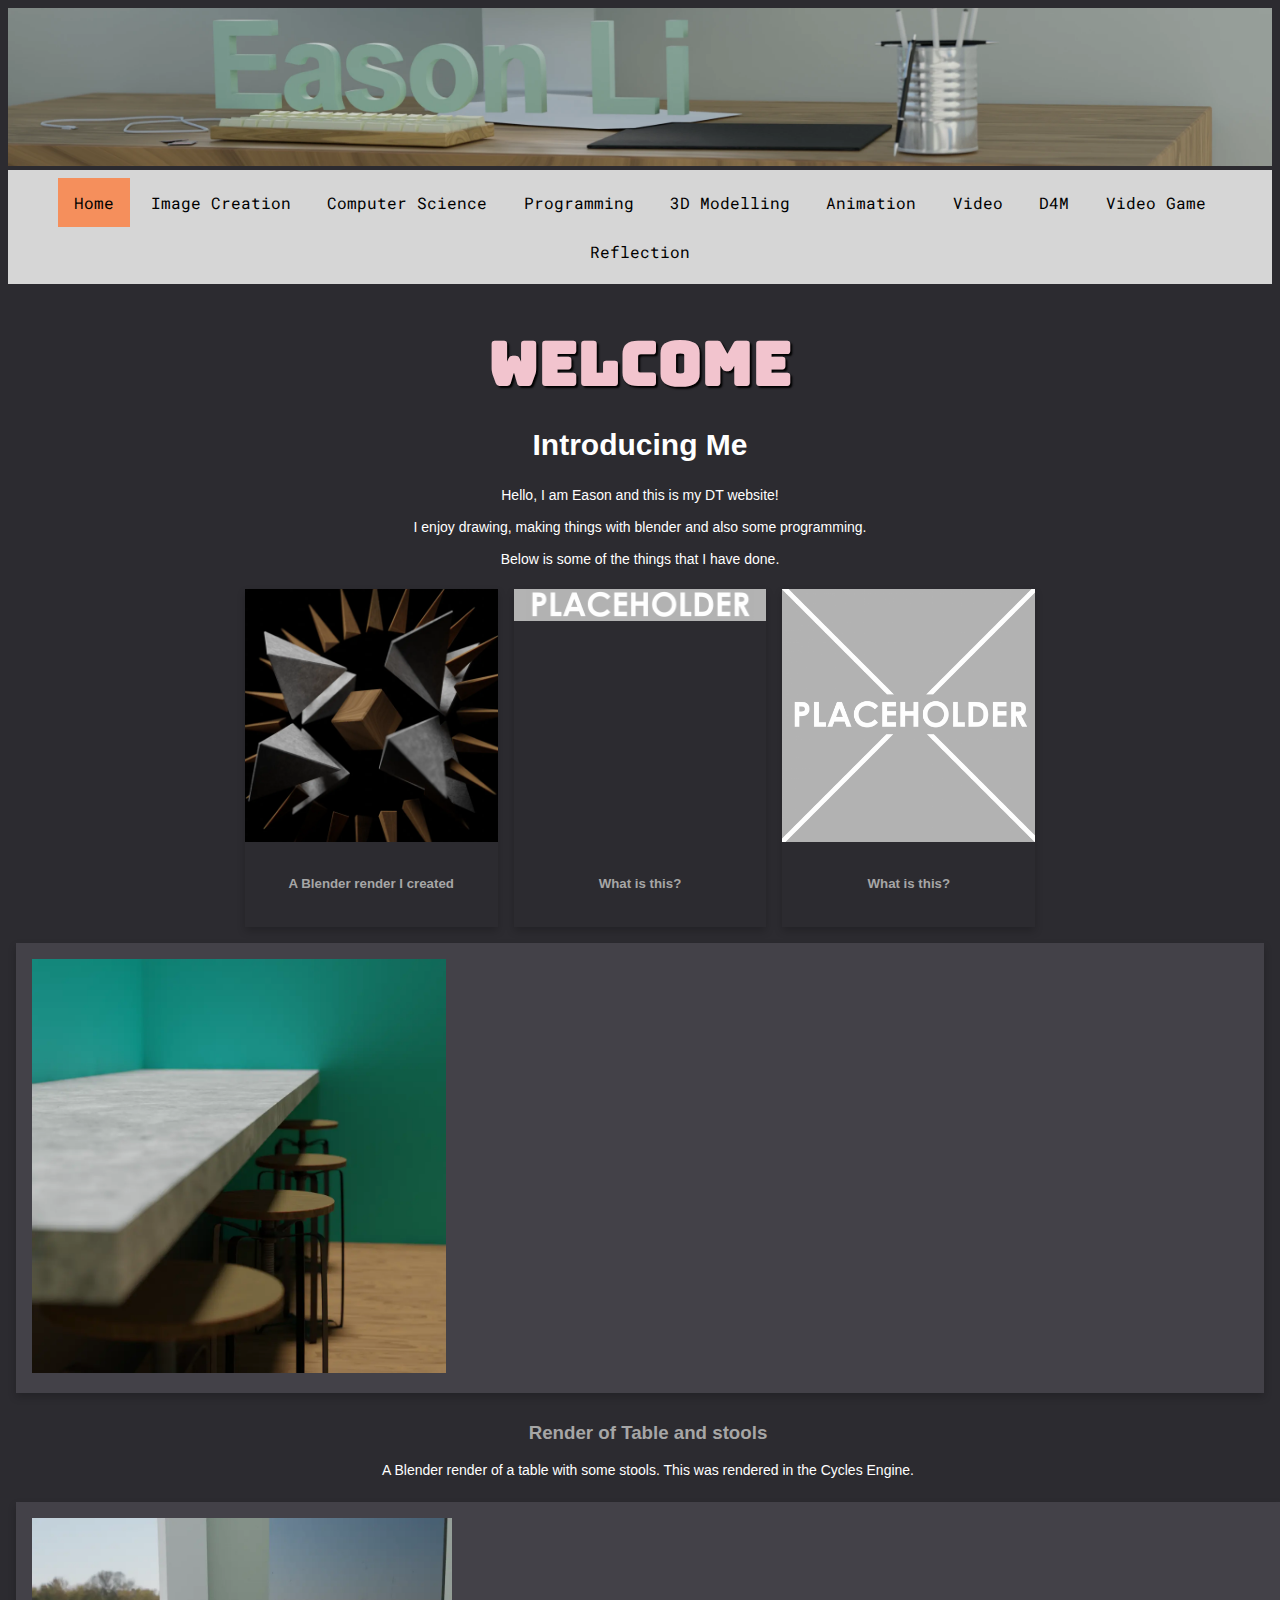
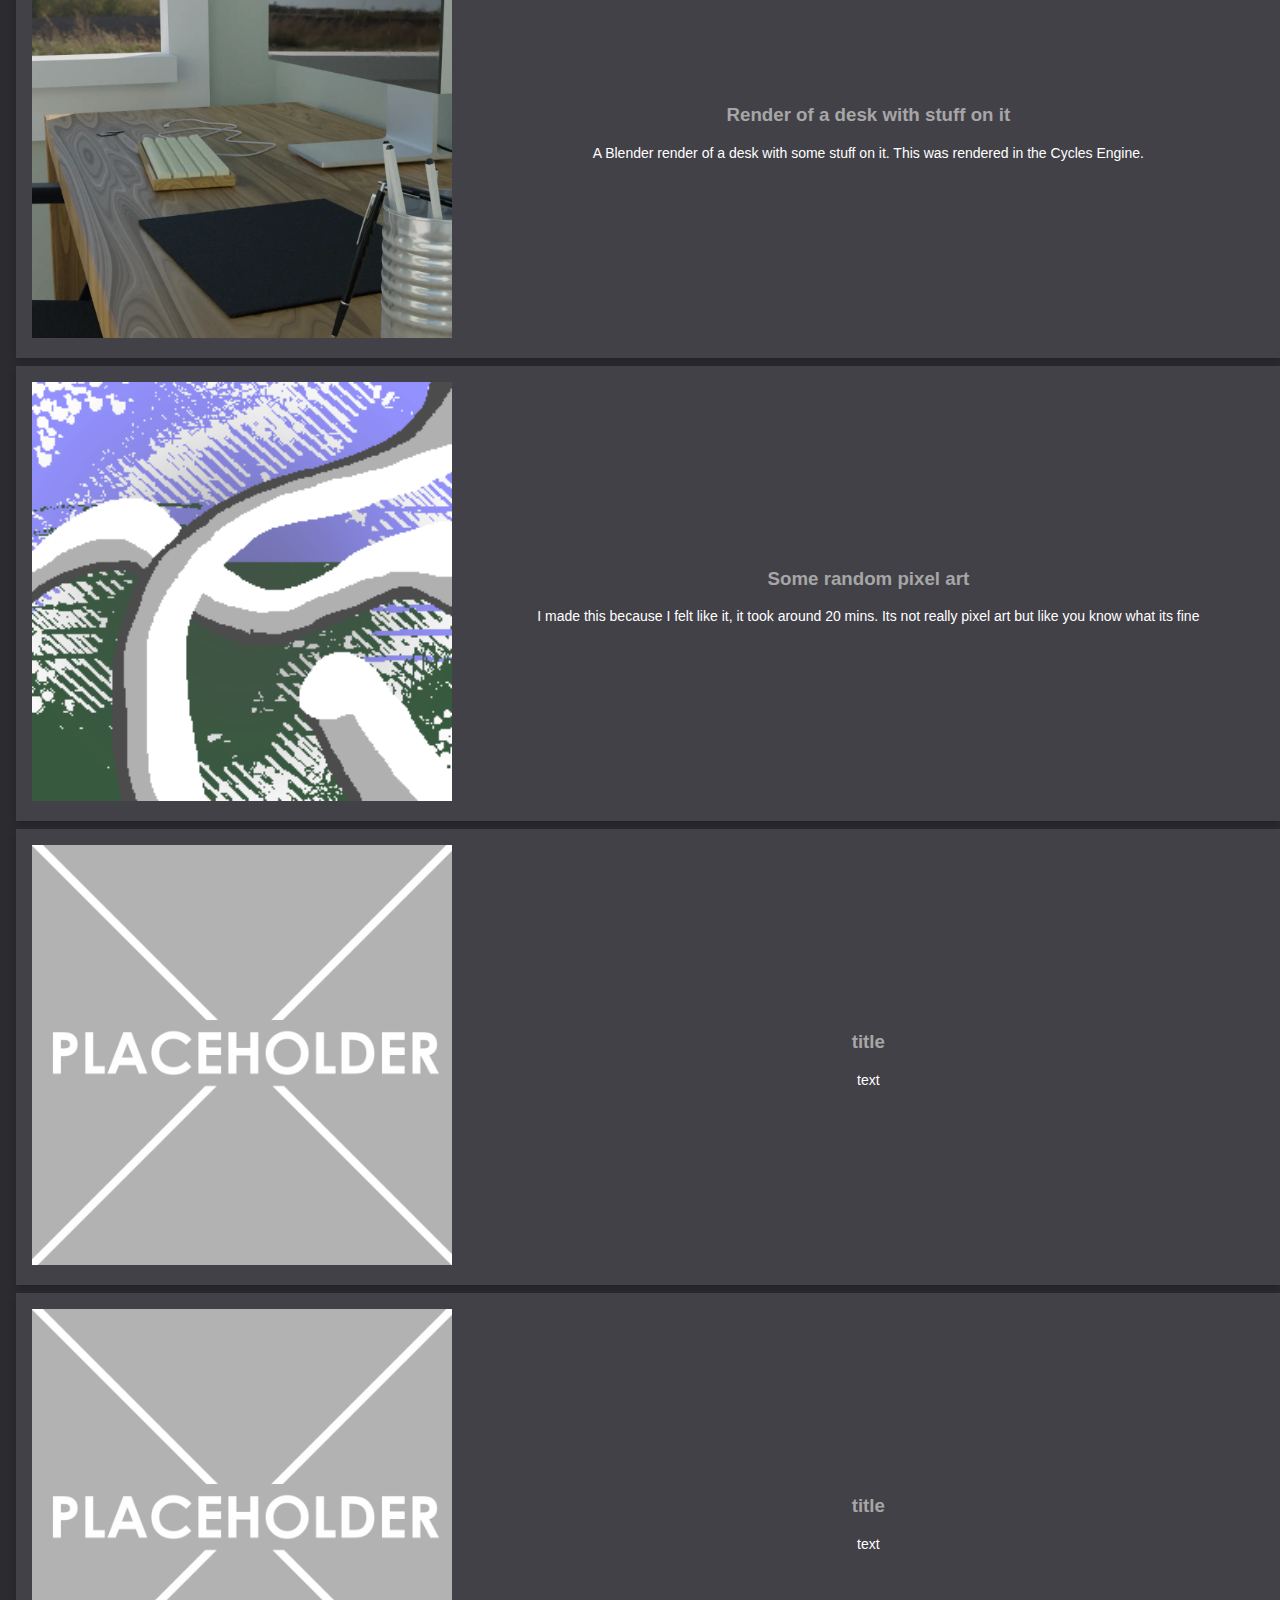
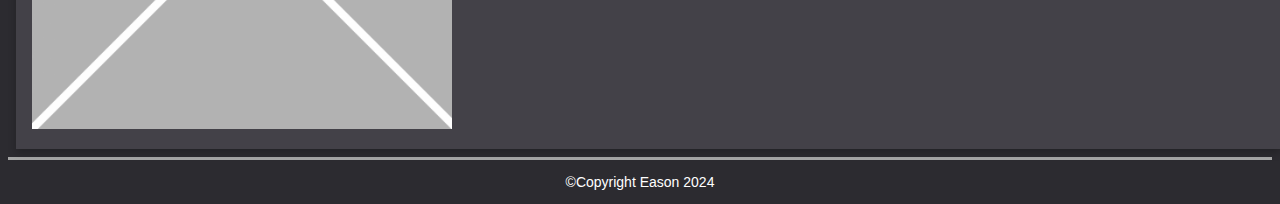
==== commit a945ebf8: "added new header images" ====
--- a/index.html
+++ b/index.html
@@ -81,7 +81,7 @@
 
       <div class='container-wide'>
         <div class='item-wide'>
-          <div>
+          <diov>
             <a href="images/index/display1.webp" target="_blank">
               <img src="images/index/display1.webp" alt="A Blender Render of a table with benches">
             </a>
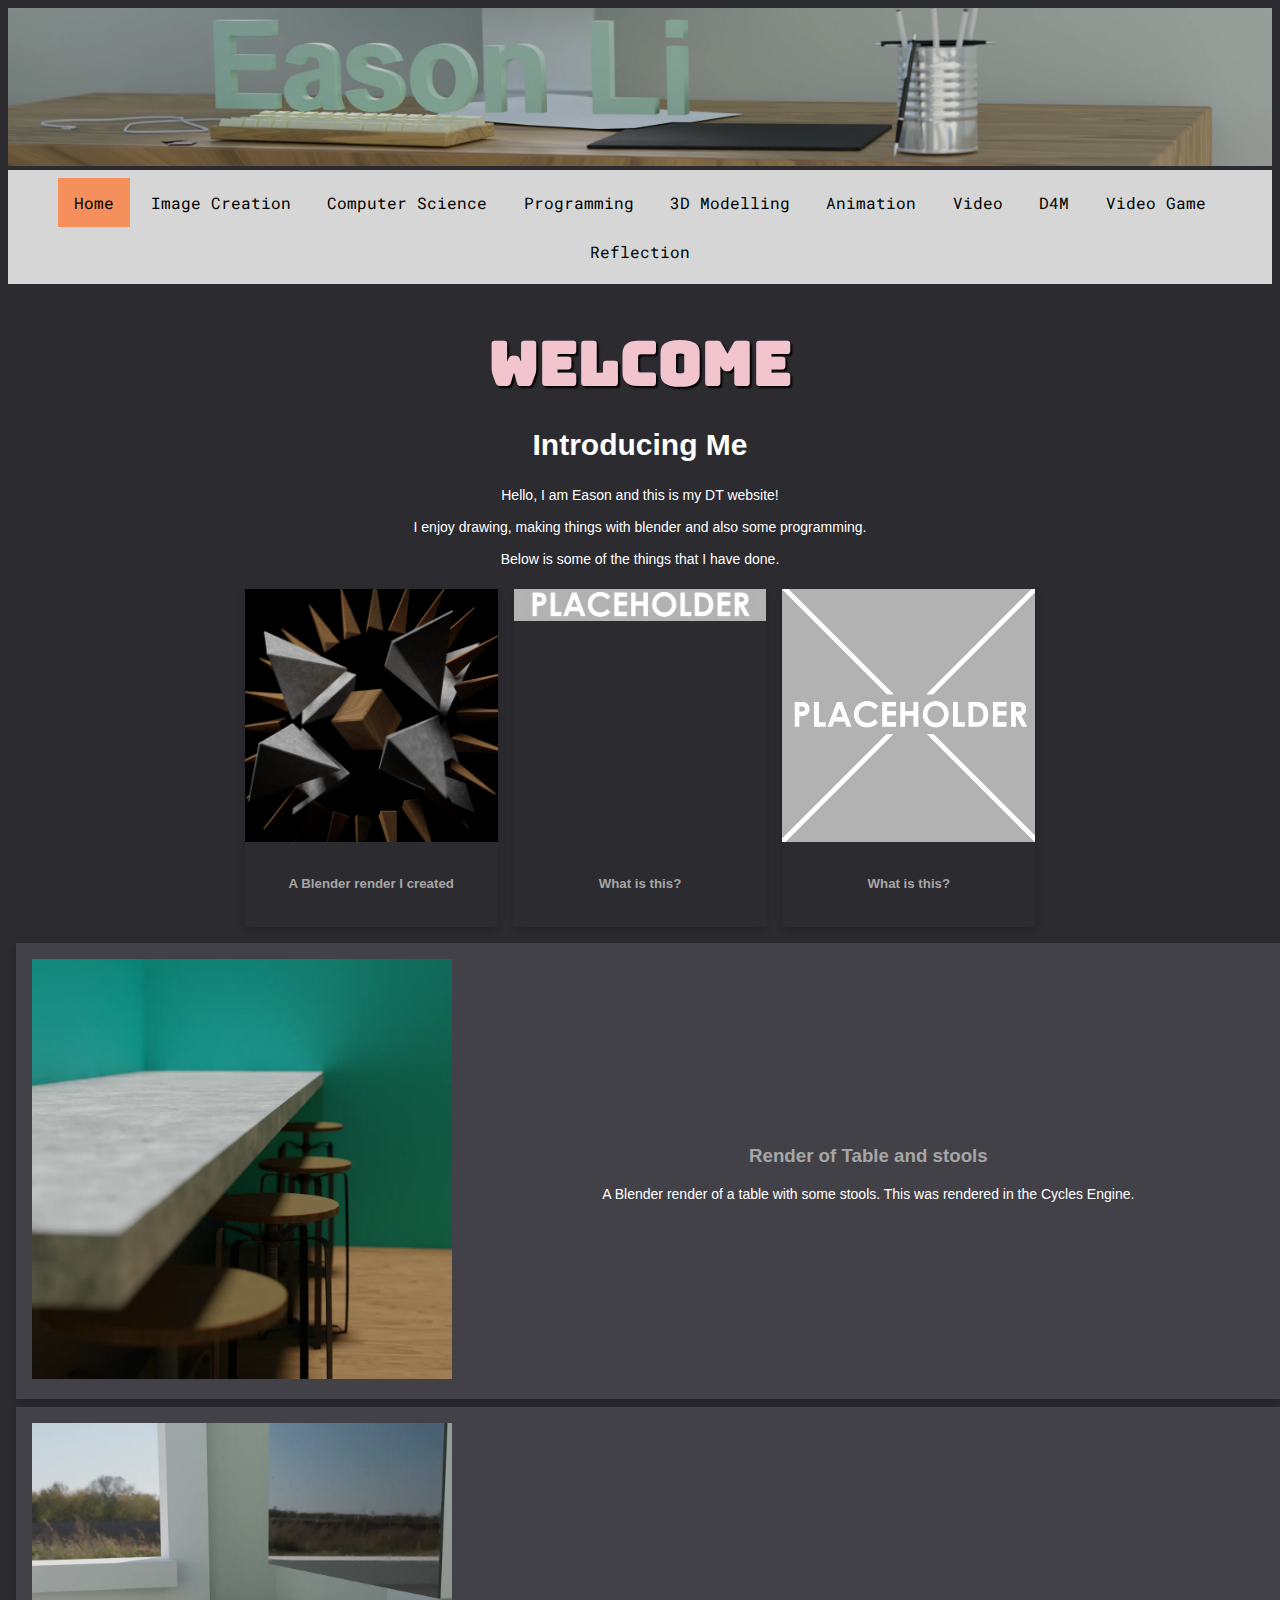
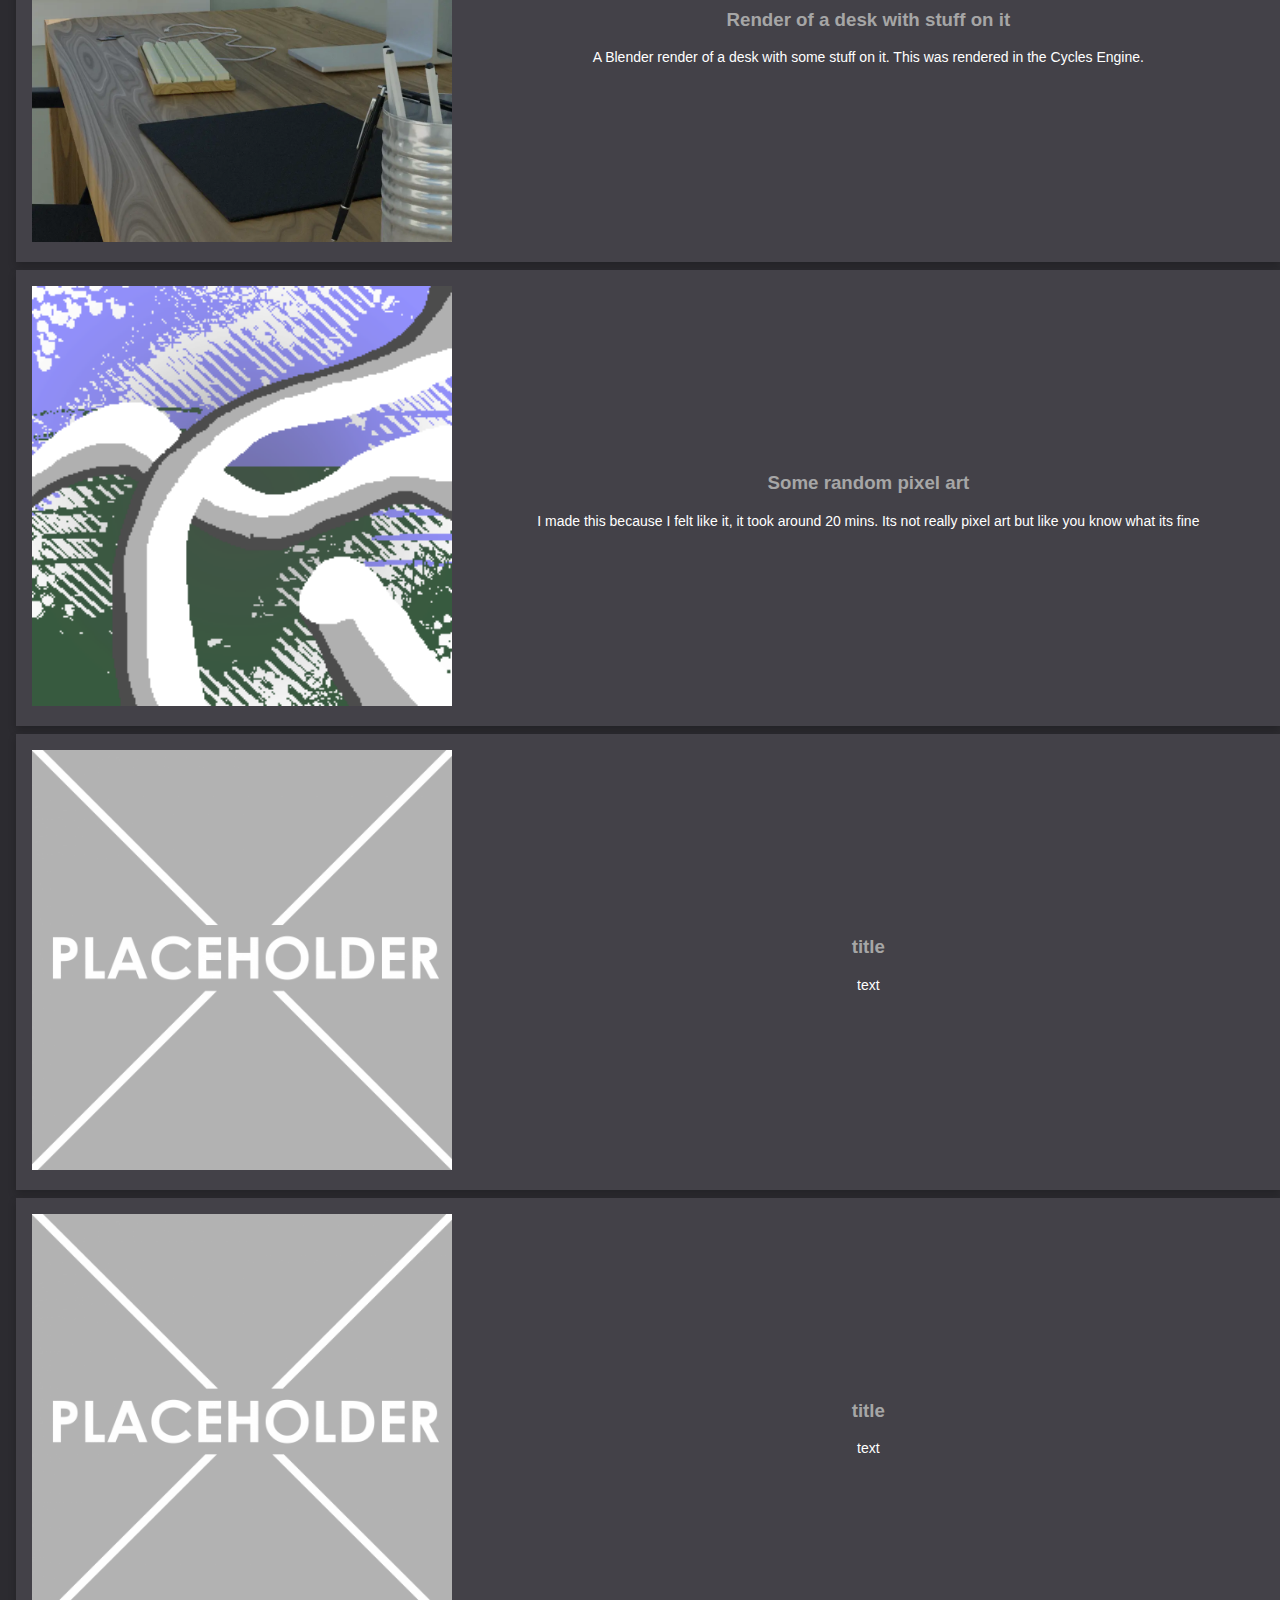
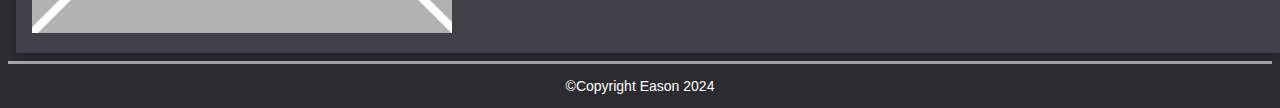
==== commit 807a9e08: "Very useful name" ====
--- a/index.html
+++ b/index.html
@@ -79,72 +79,72 @@
 
       <!-- the large rectangle things with pictures yea -->
 
-      <div class='container-wide'>
-        <div class='item-wide'>
-          <diov>
-            <a href="images/index/display1.webp" target="_blank">
-              <img src="images/index/display1.webp" alt="A Blender Render of a table with benches">
-            </a>
-          </div>
-          <div class='item-wide-text'>
-            <h3>Render of Table and stools</h3>
-            <p>A Blender render of a table with some stools. This was rendered in the Cycles Engine.</p>
-          </div>
+      <div class='item-wide'>
+        <div>
+          <a href="images/index/display1.webp" target="_blank">
+            <img src="images/index/display1.webp" alt="A Blender Render of a table with benches">
+          </a>
         </div>
+        <div class='item-wide-text'>
+          <h3>Render of Table and stools</h3>
+          <p>A Blender render of a table with some stools. This was rendered in the Cycles Engine.</p>
+        </div>
+      </div>
 
-        <div class='item-wide'>
-          <div>
-            <a href="images/index/display2.webp" target="_blank">
-              <img src="images/index/display2.webp" alt="change me">
-            </a>
-          </div>
-          <div class='item-wide-text'>
-            <h3>Render of a desk with stuff on it</h3>
-            <p>A Blender render of a desk with some stuff on it. This was rendered in the Cycles Engine.</p>
-          </div>
+      <div class='item-wide'>
+        <div>
+          <a href="images/index/display2.webp" target="_blank">
+            <img src="images/index/display2.webp" alt="change me">
+          </a>
         </div>
+        <div class='item-wide-text'>
+          <h3>Render of a desk with stuff on it</h3>
+          <p>A Blender render of a desk with some stuff on it. This was rendered in the Cycles Engine.</p>
+        </div>
+      </div>
 
-        <div class='item-wide'>
-          <div>
-            <a href="images/index/pixels.png" target="_blank">
-              <img src="images/index/pixels.png" alt="Pixel art of blue and brown background with monochrmatic objects">
-            </a>
-          </div>
-          <div class='item-wide-text'>
-            <h3>Some random pixel art</h3>
-            <p>I made this because I felt like it, it took around 20 mins. Its not really pixel art but like you know what its fine</p>
-          </div>
+      <div class='item-wide'>
+        <div>
+          <a href="images/index/pixels.png" target="_blank">
+            <img src="images/index/pixels.png" alt="Pixel art of blue and brown background with monochrmatic objects">
+          </a>
         </div>
+        <div class='item-wide-text'>
+          <h3>Some random pixel art</h3>
+          <p>I made this because I felt like it, it took around 20 mins. Its not really pixel art but like you know what
+            its fine</p>
+        </div>
+      </div>
 
-        <div class='item-wide'>
-          <div>
-            <a href="images/placeholder.png" target="_blank">
-              <img src="images/placeholder.png" alt="change me">
-            </a>
-          </div>
-          <div class='item-wide-text'>
-            <h3>title</h3>
-            <p>text</p>
-          </div>
+      <div class='item-wide'>
+        <div>
+          <a href="images/placeholder.png" target="_blank">
+            <img src="images/placeholder.png" alt="change me">
+          </a>
         </div>
+        <div class='item-wide-text'>
+          <h3>title</h3>
+          <p>text</p>
+        </div>
+      </div>
 
-        <div class='item-wide'>
-          <div>
-            <a href="images/placeholder.png" target="_blank">
-              <img src="images/placeholder.png" alt="change me">
-            </a>
-          </div>
-          <div class='item-wide-text'>
-            <h3>title</h3>
-            <p>text</p>
-          </div>
+      <div class='item-wide'>
+        <div>
+          <a href="images/placeholder.png" target="_blank">
+            <img src="images/placeholder.png" alt="change me">
+          </a>
         </div>
+        <div class='item-wide-text'>
+          <h3>title</h3>
+          <p>text</p>
+        </div>
+      </div>
 
-      </div>
-    </main>
-    <footer>
-      <p>&#169;Copyright Eason 2024</p>
-    </footer>
-  </body>
+</div>
+</main>
+<footer>
+  <p>&#169;Copyright Eason 2024</p>
+</footer>
+</body>
 
 </html>